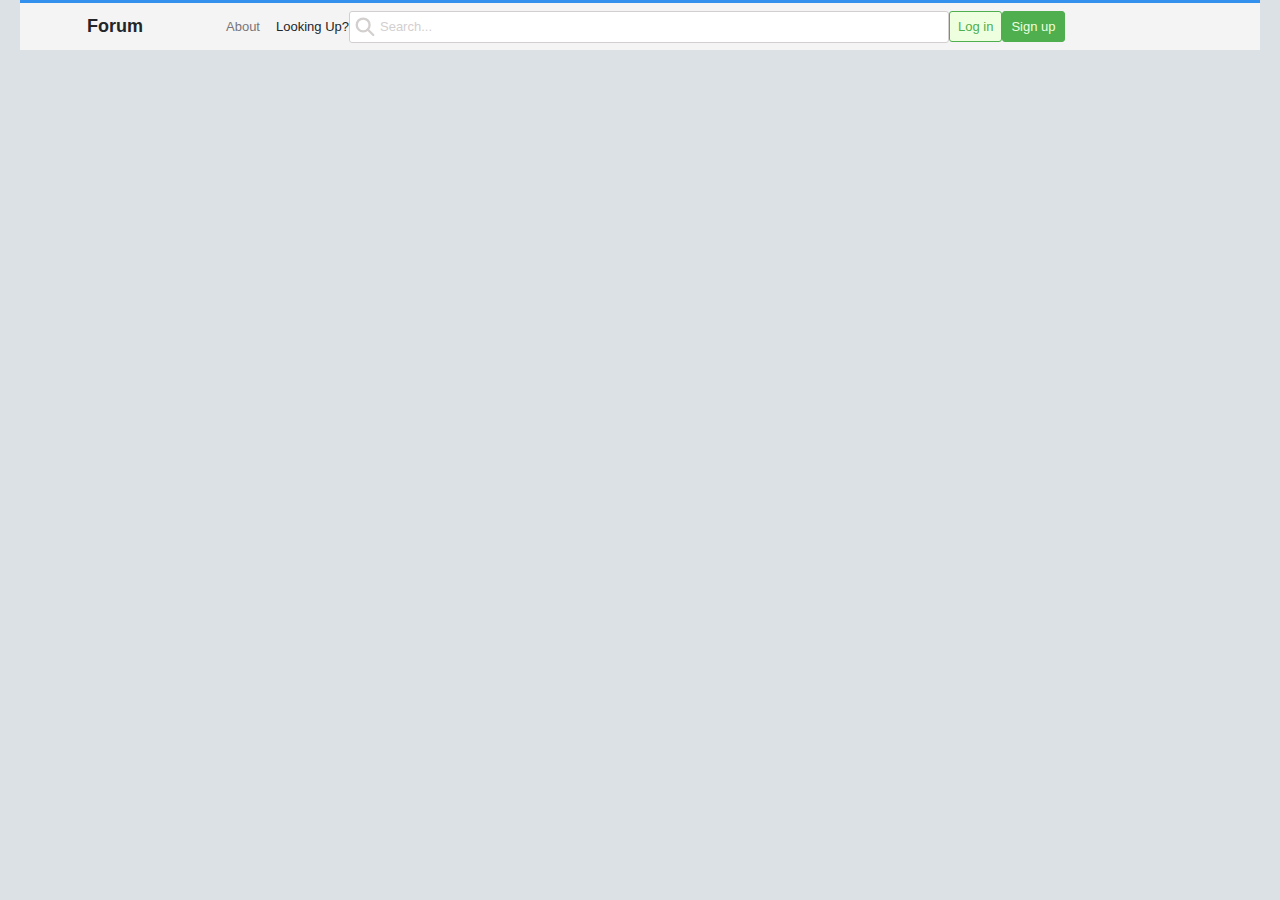
==== Forum/templates/index.html @ 077842f4 "header style" ====
<!DOCTYPE html>
<html lang="en">

<head>
    <meta charset="UTF-8">
    <meta name="viewport" content="width=device-width, initial-scale=1.0">
    <meta http-equiv="X-UA-Compatible" content="ie=edge">
    <title>Forum Page Name</title>

    <!-- CSS -->
    <link rel="stylesheet" href="static/css/vars.css">
    <link rel="stylesheet" href="static/css/default.css">
    <link rel="stylesheet" href="static/css/buttons.css">
    <link rel="stylesheet" href="static/css/header.css">
    <link rel="stylesheet" href="static/css/index.css">
</head>

<body>
    <div class="page">

        <!-- HEADER -->
        <header class="container header">
            <div class="logo-btn">Forum</div>
            <a class="header-btn" href="#">About</a>
            <p class="header__search-text">Looking Up?</p>
            <div class="header__search-block">
                <img class="header__search-img" src="static/icons/search.svg" alt="icon">
                <input class="header__search-input" type="text" placeholder="Search..." />
            </div>

            <button class="btn btn--normal btn--secondary-v2">Log in</button>
            <button class="btn btn--normal btn--secondary-v1">Sign up</button>
        </header>
        <!-- CONTENT -->

        <!-- FOOTER -->

    </div>
</body>

</html>
---- Forum/templates/static/css/vars.css ----
:root{
    --primary-main: #3390ec;
    --primary-composite: #83b1de;
    --secondary-main:  #4FAE4E;
    --secondary-composite:  #edffde;

    --gray-700: #797579;
    --gray-400: #bdb8b8;
    --gray-300: #d3cfcf;
    --gray-100: #F4F4F5;

    --background-main: #dce1e6;
    --background-primary: #fff;
    
    --primary-font: #232629;
    --secondary-font: #525960;
    --link-font: var(--primary-main);

    --page-width: 1280px;
    --page-padding: 20px;
    --border-radius: 3px;
}
---- Forum/templates/static/css/default.css ----
*,*::before,*::after{
    margin: 0;
    padding: 0;
    box-sizing: border-box;
    
    font-family: 'Roboto', sans-serif;
    font-size: 13px;
    text-decoration: none;
    color: var(--primary-font);
}

body{
    background-color: var(--background-main);
}

.page{
    position: relative;
    
    max-width: var(--page-width);
    width: 100%;
    min-height: 100vh;

    padding: 0 20px;
    margin: 0 auto;
}

.container{
    width: 100%;
}
---- Forum/templates/static/css/buttons.css ----
.btn{
    border: 1px solid var(--gray-400);
    border-radius: var(--border-radius);

    cursor: pointer;
}
.btn:hover{
    box-shadow: rgba(0, 0, 0, 0.1) 0px 0px 100px 100px inset, rgba(0, 0, 0, 0) 0px 0px 0.2px 0.5px inset;
}
.btn:focus{
    border-color: var(--secondary-main);
    outline: 4px solid var(--secondary-composite);
}
.btn:active{
    box-shadow: rgba(0, 0, 0, 0.1) 0px 0px 100px 100px inset, rgba(0, 0, 0, 0.5) 0px 0px 0.2px 0.2px inset;
    outline: none;
}


.btn--small{
    padding: 5px;
}
.btn--normal{
    padding: 7px 8px;
}

.btn--secondary-v1{
    color: var(--secondary-composite);
    background-color: var(--secondary-main);
    border-color: var(--secondary-main);
}
.btn--secondary-v2{
    color: var(--secondary-main);
    background-color: var(--secondary-composite);
    border-color: var(--secondary-main);
}
---- Forum/templates/static/css/header.css ----
.header{
    position: fixed;
    
    max-width: calc(var(--page-width) - var(--page-padding) * 2);
    height: 50px;
    background-color: var(--gray-100);

    border-top: 3px solid var(--primary-main);

    display: flex;
    flex-direction: row;
    align-items: center;
}

.logo-btn{
    max-width: 190px;
    width: 100%;
    height: 100%;
    padding: 8px;
    display: flex;
    flex-direction: column;
    align-items: center;
    justify-content: center;

    font-size: 18px;
    font-weight: 600;

    cursor: pointer;
}
.logo-btn:hover{
    background-color: var(--gray-300);
}

.header-btn{
    padding: 6px 16px;
    border-radius: 16px;
    color: var(--gray-700);

    font-size: 1rem;
}
.header-btn:hover, .header-btn:focus{
    background-color: var(--gray-300);
    outline: none;
}
.header-btn:active{
    box-shadow: rgba(0, 0, 0, 0.1) 0px 0px 100px 100px inset;
}

/* HEADER SEARCH */
.header__search-text{
    font-size: 1rem;

}
.header__search-block{
    position: relative;
    height: 32px;
    max-width: 600px;
    width: 100%;
}
.header__search-img{
    position: absolute;
    height: 70%;

    left: 5px;
    top: 50%;
    transform: translateY(-50%)
}
.header__search-input{
    height: 100%;
    width: 100%;


    border: 1px solid var(--gray-300);
    border-radius: var(--border-radius);
    padding: 5px 5px 5px 30px;
    background-color: var(--background-primary);
}
.header__search-input::placeholder{
    color: var(--gray-300);
}
.header__search-input:focus{
    border-color: var(--secondary-main);
    outline: 4px solid var(--secondary-composite);
}

/* HEADER BUTTONS */
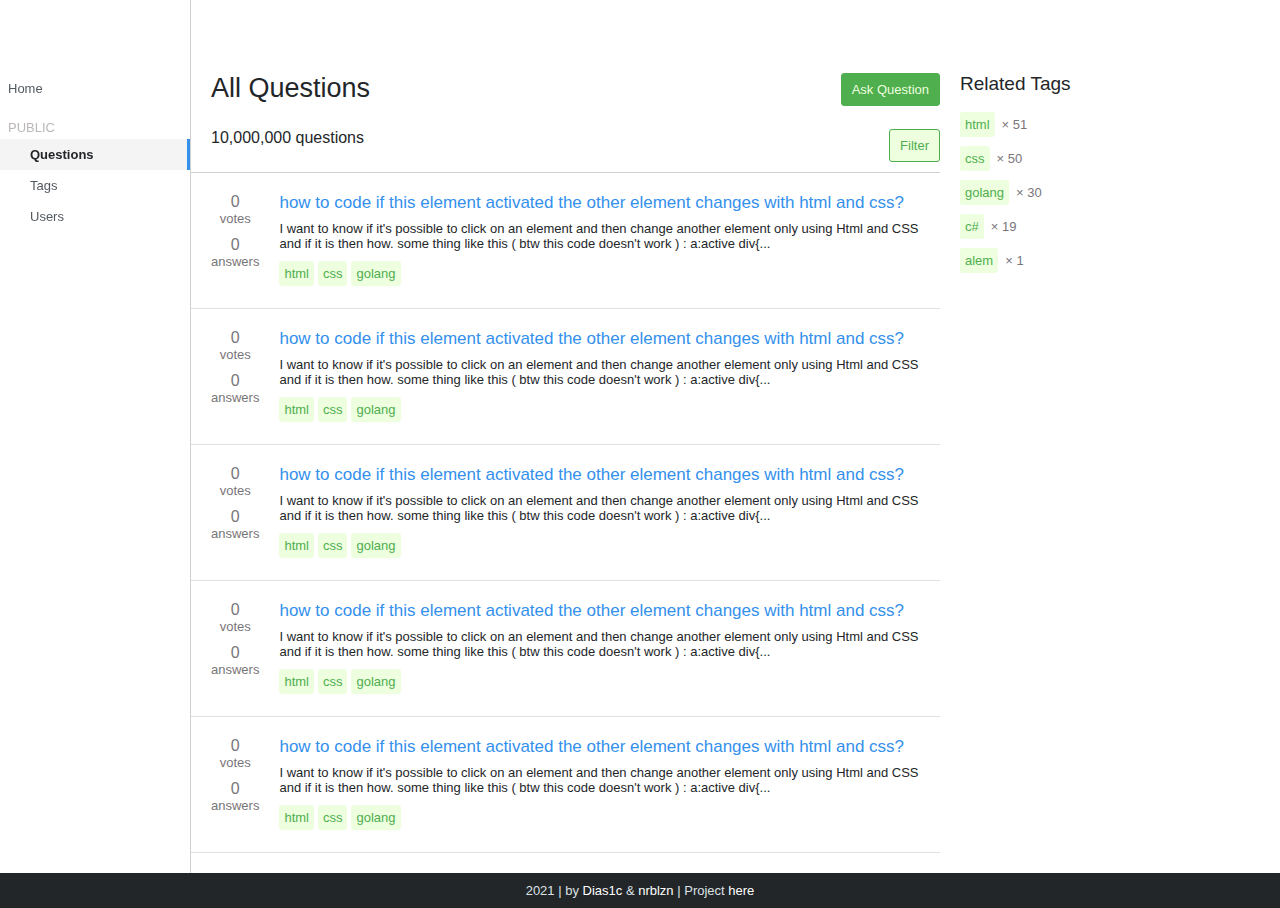
==== commit daf61c13: "Added Question + Footer" ====
--- a/Forum/templates/index.html
+++ b/Forum/templates/index.html
@@ -5,6 +5,8 @@
     <meta charset="UTF-8">
     <meta name="viewport" content="width=device-width, initial-scale=1.0">
     <meta http-equiv="X-UA-Compatible" content="ie=edge">
+    <!-- TAB -->
+    <link rel="shortcut icon" href="static/icons/forum.svg" type="image/png">
     <title>Forum Page Name</title>
 
     <!-- CSS -->
@@ -13,6 +15,7 @@
     <link rel="stylesheet" href="static/css/buttons.css">
     <link rel="stylesheet" href="static/css/header.css">
     <link rel="stylesheet" href="static/css/index.css">
+    <link rel="stylesheet" href="static/css/questions.css">
 </head>
 
 <body>
@@ -20,21 +23,181 @@
 
         <!-- HEADER -->
         <header class="container header">
-            <div class="logo-btn">Forum</div>
+            <a class="logo-btn" href="#"><img src="static/icons/forum.svg" class="logo-btn-img" /> Forum</a>
             <a class="header-btn" href="#">About</a>
-            <p class="header__search-text">Looking Up?</p>
+            <!-- header SEARCH -->
             <div class="header__search-block">
-                <img class="header__search-img" src="static/icons/search.svg" alt="icon">
-                <input class="header__search-input" type="text" placeholder="Search..." />
-            </div>
-
-            <button class="btn btn--normal btn--secondary-v2">Log in</button>
-            <button class="btn btn--normal btn--secondary-v1">Sign up</button>
+                <p class="header__search-text">Looking Up?</p>
+                <div class="header__search">
+                    <img class="header__search-img" src="static/icons/search.svg" alt="icon">
+                    <input class="header__search-input" type="text" placeholder="Search..." />
+                </div>
+            </div>
+            <!-- header BTNS -->
+            <div class="header__auth-btns">
+                <button class="btn btn--normal btn--secondary-v2">Log in</button>
+                <button class="btn btn--normal btn--secondary-v1">Sign up</button>
+            </div>
         </header>
         <!-- CONTENT -->
-
+        <div class="container__inner">
+            <div class="main-sidebar-container">
+                <div class="main-sidebar">
+                    <a class="sidebar-nav-link" href="#">Home</a>
+                    <p class="sidebar-nav-title">Public</p>
+                    <a class="sidebar-nav-link sub-nav-link" data-nav-selected href="#">Questions</a>
+                    <a class="sidebar-nav-link sub-nav-link" href="#">Tags</a>
+                    <a class="sidebar-nav-link sub-nav-link" href="#">Users</a>
+                </div>
+            </div>
+            <div class="content">
+                <div class="main-content">
+                    <div class="content-intro">
+                        <div class="content-intro-group">
+                            <h1 class="main-title">All Questions</h1>
+                            <button class="btn btn--normal btn--secondary-v1">Ask Question</button>
+                        </div>
+                        <div class="content-intro-group">
+                            <p class="main-text">10,000,000 questions</p>
+                            <div class="content-filter-block">
+                                <div class="content-filter"></div>
+                                <button class="btn btn--normal btn--secondary-v2">Filter</button>
+                            </div>
+                        </div>
+                    </div>
+                    <div class="questions">
+                        <!-- QUESTION POST -->
+                        <div class="question-post">
+                            <div class="question-stats">
+                                <div class="question-stat">
+                                    <div class="question-stat-digit">0</div>votes
+                                </div>
+                                <div class="question-stat">
+                                    <div class="question-stat-digit"> 0</div>answers
+                                </div>
+                            </div>
+                            <div class="question-summary">
+                                <a href="#" class="question-title">how to code if this element activated the other
+                                    element changes with html and css?</a>
+                                <div class="question-text">I want to know if it's possible to click on an element and
+                                    then change another element only using Html and CSS and if it is then how. some
+                                    thing like this ( btw this code doesn't work ) : a:active div{...</div>
+                                <div class="question-tags">
+                                    <a href="#" class="btn-tag">html</a>
+                                    <a href="#" class="btn-tag">css</a>
+                                    <a href="#" class="btn-tag">golang</a>
+                                </div>
+                            </div>
+                        </div>
+                        <!-- QUESTION POST -->
+                        <div class="question-post">
+                            <div class="question-stats">
+                                <div class="question-stat">
+                                    <div class="question-stat-digit">0</div>votes
+                                </div>
+                                <div class="question-stat">
+                                    <div class="question-stat-digit"> 0</div>answers
+                                </div>
+                            </div>
+                            <div class="question-summary">
+                                <a href="#" class="question-title">how to code if this element activated the other
+                                    element changes with html and css?</a>
+                                <div class="question-text">I want to know if it's possible to click on an element and
+                                    then change another element only using Html and CSS and if it is then how. some
+                                    thing like this ( btw this code doesn't work ) : a:active div{...</div>
+                                <div class="question-tags">
+                                    <a href="#" class="btn-tag">html</a>
+                                    <a href="#" class="btn-tag">css</a>
+                                    <a href="#" class="btn-tag">golang</a>
+                                </div>
+                            </div>
+                        </div>
+                        <!-- QUESTION POST -->
+                        <div class="question-post">
+                            <div class="question-stats">
+                                <div class="question-stat">
+                                    <div class="question-stat-digit">0</div>votes
+                                </div>
+                                <div class="question-stat">
+                                    <div class="question-stat-digit"> 0</div>answers
+                                </div>
+                            </div>
+                            <div class="question-summary">
+                                <a href="#" class="question-title">how to code if this element activated the other
+                                    element changes with html and css?</a>
+                                <div class="question-text">I want to know if it's possible to click on an element and
+                                    then change another element only using Html and CSS and if it is then how. some
+                                    thing like this ( btw this code doesn't work ) : a:active div{...</div>
+                                <div class="question-tags">
+                                    <a href="#" class="btn-tag">html</a>
+                                    <a href="#" class="btn-tag">css</a>
+                                    <a href="#" class="btn-tag">golang</a>
+                                </div>
+                            </div>
+                        </div>
+                        <!-- QUESTION POST -->
+                        <div class="question-post">
+                            <div class="question-stats">
+                                <div class="question-stat">
+                                    <div class="question-stat-digit">0</div>votes
+                                </div>
+                                <div class="question-stat">
+                                    <div class="question-stat-digit"> 0</div>answers
+                                </div>
+                            </div>
+                            <div class="question-summary">
+                                <a href="#" class="question-title">how to code if this element activated the other
+                                    element changes with html and css?</a>
+                                <div class="question-text">I want to know if it's possible to click on an element and
+                                    then change another element only using Html and CSS and if it is then how. some
+                                    thing like this ( btw this code doesn't work ) : a:active div{...</div>
+                                <div class="question-tags">
+                                    <a href="#" class="btn-tag">html</a>
+                                    <a href="#" class="btn-tag">css</a>
+                                    <a href="#" class="btn-tag">golang</a>
+                                </div>
+                            </div>
+                        </div>
+                        <!-- QUESTION POST -->
+                        <div class="question-post">
+                            <div class="question-stats">
+                                <div class="question-stat">
+                                    <div class="question-stat-digit">0</div>votes
+                                </div>
+                                <div class="question-stat">
+                                    <div class="question-stat-digit"> 0</div>answers
+                                </div>
+                            </div>
+                            <div class="question-summary">
+                                <a href="#" class="question-title">how to code if this element activated the other
+                                    element changes with html and css?</a>
+                                <div class="question-text">I want to know if it's possible to click on an element and
+                                    then change another element only using Html and CSS and if it is then how. some
+                                    thing like this ( btw this code doesn't work ) : a:active div{...</div>
+                                <div class="question-tags">
+                                    <a href="#" class="btn-tag">html</a>
+                                    <a href="#" class="btn-tag">css</a>
+                                    <a href="#" class="btn-tag">golang</a>
+                                </div>
+                            </div>
+                        </div>
+
+                    </div>
+                </div>
+                <div class="content-sidebar">
+                    <h4 class="content-sidebar-title">Related Tags</h4>
+                    <div class="tag-line"><a href="#" class="btn-tag">html</a><span>× 51</span></div>
+                    <div class="tag-line"><a href="#" class="btn-tag">css</a><span>× 50</span></div>
+                    <div class="tag-line"><a href="#" class="btn-tag">golang</a><span>× 30</span></div>
+                    <div class="tag-line"><a href="#" class="btn-tag">c#</a><span>× 19</span></div>
+                    <div class="tag-line"><a href="#" class="btn-tag">alem</a><span>× 1</span></div>
+                </div>
+            </div>
+        </div>
         <!-- FOOTER -->
-
+        <div class="container footer">
+            <p class="footer-text">2021 | by <a class="footer-text-link" target="_blank" href="https://github.com/Dias1c">Dias1c</a> & <a class="footer-text-link" target="_blank" href="https://github.com/RaevNur">nrblzn</a> |  Project <a class="footer-text-link" target="_blank" href="#">here</a></p>
+        </div>
     </div>
 </body>
 
--- a/Forum/templates/static/css/vars.css
+++ b/Forum/templates/static/css/vars.css
@@ -7,6 +7,7 @@
     --gray-700: #797579;
     --gray-400: #bdb8b8;
     --gray-300: #d3cfcf;
+    --gray-200: #e0dfdf;
     --gray-100: #F4F4F5;
 
     --background-main: #dce1e6;
@@ -19,4 +20,5 @@
     --page-width: 1280px;
     --page-padding: 20px;
     --border-radius: 3px;
+    --header-height: 53px;
 }--- a/Forum/templates/static/css/default.css
+++ b/Forum/templates/static/css/default.css
@@ -18,12 +18,153 @@
     
     max-width: var(--page-width);
     width: 100%;
-    min-height: 100vh;
 
-    padding: 0 20px;
     margin: 0 auto;
+
 }
 
 .container{
     width: 100%;
 }
+
+.container__inner{
+    position: relative;
+    width: 100%;
+    min-height: calc(100vh - 35px);
+    flex: 1;
+    
+    display: flex;
+    flex-direction: row;
+    background-color: var(--background-primary);
+}
+
+/* MAIN-SIDEBAR */
+.main-sidebar-container{
+    position: -webkit-sticky;
+    position: sticky;
+    top: 0;
+    
+    padding-top: var(--header-height); 
+    max-width: 190px;
+    width: 100%;
+    max-height: 100vh;
+}
+
+.main-sidebar{
+    position: -webkit-sticky;
+    position: sticky;
+    top: 0;
+    padding-top: var(--page-padding);
+
+    width: 100%;
+
+    display: flex;
+    flex-direction: column;
+}
+
+.sidebar-nav-title{
+    padding: 16px 2px 4px 8px;
+    color: var(--gray-400);
+    text-transform: uppercase;
+}
+
+.sidebar-nav-link{
+    position: relative;
+    width: 100%;
+    padding: 8px;
+
+    color: var(--secondary-font);
+}
+.sidebar-nav-link:hover{
+    color: var(--primary-font);
+}
+.sidebar-nav-link[data-nav-selected]{
+    color: var(--primary-font);
+    font-weight: 700;
+
+    border-right: 3px solid var(--primary-main);
+    background-color: var(--gray-100);
+}
+.sub-nav-link{
+    padding-left: 30px;
+}
+
+/* CONTENT */
+.content{
+    flex: 1;
+    border-left: 1px solid var(--gray-300);
+    padding: calc(var(--header-height) + var(--page-padding)) 20px 20px 20px;
+
+    display: flex;
+    flex-direction: row;
+
+}
+
+.main-content{
+   flex: 1;
+}
+.content-intro{
+    width: 100%;
+    padding-bottom: 10px;
+}
+.content-intro-group{
+    width: 100%;
+
+    display: flex;
+    flex-direction: row;
+    justify-content: space-between;
+    align-items: flex-start;
+
+    margin-bottom: 5px;
+}
+.content-intro-group:last-of-type{
+    margin-bottom: 0;
+}
+
+.main-title{
+    font-size: 27px;
+    font-weight: 500;
+    margin-bottom: 20px;
+}
+.main-text{
+    font-size: 16px;
+    font-weight: 500;
+}
+
+/* CONTENT SIDEBAR */
+.content-sidebar{
+    max-width: 300px;
+    width: 100%;
+    margin-left: var(--page-padding);
+}
+
+.content-sidebar-title{
+    font-size: 19px;
+    font-weight: 500;
+    margin-bottom: 15px;
+}
+
+/* FOOTER */
+.footer{
+    background-color: var(--primary-font);
+    padding: 10px;
+    text-align: center;
+}
+
+.footer-text{
+    /* font-size: 16px; */
+    color: var(--background-main);
+    margin-bottom: 5px;
+}
+
+.footer-text:last-child{
+    margin-bottom: 0;
+}
+
+.footer-text-link{
+    color: var(--background-primary);
+}
+
+.footer-text-link:hover{
+    text-decoration: underline;
+}--- a/Forum/templates/static/css/buttons.css
+++ b/Forum/templates/static/css/buttons.css
@@ -1,18 +1,25 @@
 .btn{
+    position: relative;
     border: 1px solid var(--gray-400);
     border-radius: var(--border-radius);
+    margin-right: 5px;
 
     cursor: pointer;
 }
+.btn:last-of-type {
+    margin-right: 0;
+}
 .btn:hover{
-    box-shadow: rgba(0, 0, 0, 0.1) 0px 0px 100px 100px inset, rgba(0, 0, 0, 0) 0px 0px 0.2px 0.5px inset;
+    box-shadow: rgba(0, 0, 0, 0.1) 0px 0px 100px 100px inset;
 }
-.btn:focus{
+.btn:focus {
     border-color: var(--secondary-main);
-    outline: 4px solid var(--secondary-composite);
+    /* outline: 4px solid var(--secondary-composite); */
+    outline: none;
+    box-shadow: rgba(0, 0, 0, 0.1) 0px 0px 100px 100px inset, rgba(0, 0, 0, .05) 0 0 0px 4px, var(--secondary-composite) 0 0 0px 4px;
 }
 .btn:active{
-    box-shadow: rgba(0, 0, 0, 0.1) 0px 0px 100px 100px inset, rgba(0, 0, 0, 0.5) 0px 0px 0.2px 0.2px inset;
+    box-shadow: rgba(0, 0, 0, 0.2) 0px 0px 100px 100px inset, rgba(0, 0, 0, 0.3) 0px 0px 0.5px 0.5px inset;
     outline: none;
 }
 
@@ -21,7 +28,7 @@
     padding: 5px;
 }
 .btn--normal{
-    padding: 7px 8px;
+    padding: 8px 10px;
 }
 
 .btn--secondary-v1{
@@ -34,3 +41,39 @@
     background-color: var(--secondary-composite);
     border-color: var(--secondary-main);
 }
+
+/* TAGS */
+.btn-tag{
+    display: block;
+    width: max-content;
+    color: var(--secondary-main);
+    background-color: var(--secondary-composite);
+    border-radius: var(--border-radius);
+    padding: 5px;
+    margin: 2px;
+}
+.btn-tag:hover{
+    box-shadow: rgba(0, 0, 0, 0.1) 0px 0px 100px 100px inset;
+}
+.btn-tag:first-of-type{
+    margin-left: 0;
+}
+
+.tag-line{
+    display: flex;
+    flex-direction: row;
+    align-items: center;
+
+    width: 100%;
+
+    font-size: 11px;
+    margin-bottom: 5px;
+}
+.tag-line:last-of-type{
+    margin-bottom: 0;
+}
+
+.tag-line > span{
+    margin-left: 5px;
+    color: var(--gray-700);
+}--- a/Forum/templates/static/css/questions.css
+++ b/Forum/templates/static/css/questions.css
@@ -0,0 +1,53 @@
+.questions{
+    border-top: 1px solid var(--gray-300);
+    margin-left: calc(var(--page-padding) * -1); 
+}
+
+.question-post{
+    display: flex;
+    flex-direction: row;
+
+
+    padding: var(--page-padding);
+    border-bottom: 1px solid var(--gray-200);
+}
+
+.question-stats{
+    display: flex;
+    flex-direction: column;
+    align-items: center;
+    margin-right: var(--page-padding);
+}
+.question-stat{
+    display: flex;
+    flex-direction: column;
+    align-items: center;
+
+    margin-bottom: 10px;
+    color: var(--gray-700);
+}
+.question-stat-digit{
+    font-size: 16px;
+    color: var(--gray-700);
+}
+
+.question-summary{
+}
+
+.question-title{
+    display: block;
+    color: var(--link-font);
+    font-size: 17px;
+    margin-bottom: 8px;
+}
+
+.question-text{
+    margin-bottom: 8px;    
+}
+
+.question-tags{
+    display: flex;
+    flex-direction: row;
+    flex-wrap: wrap;
+    flex: 1;
+}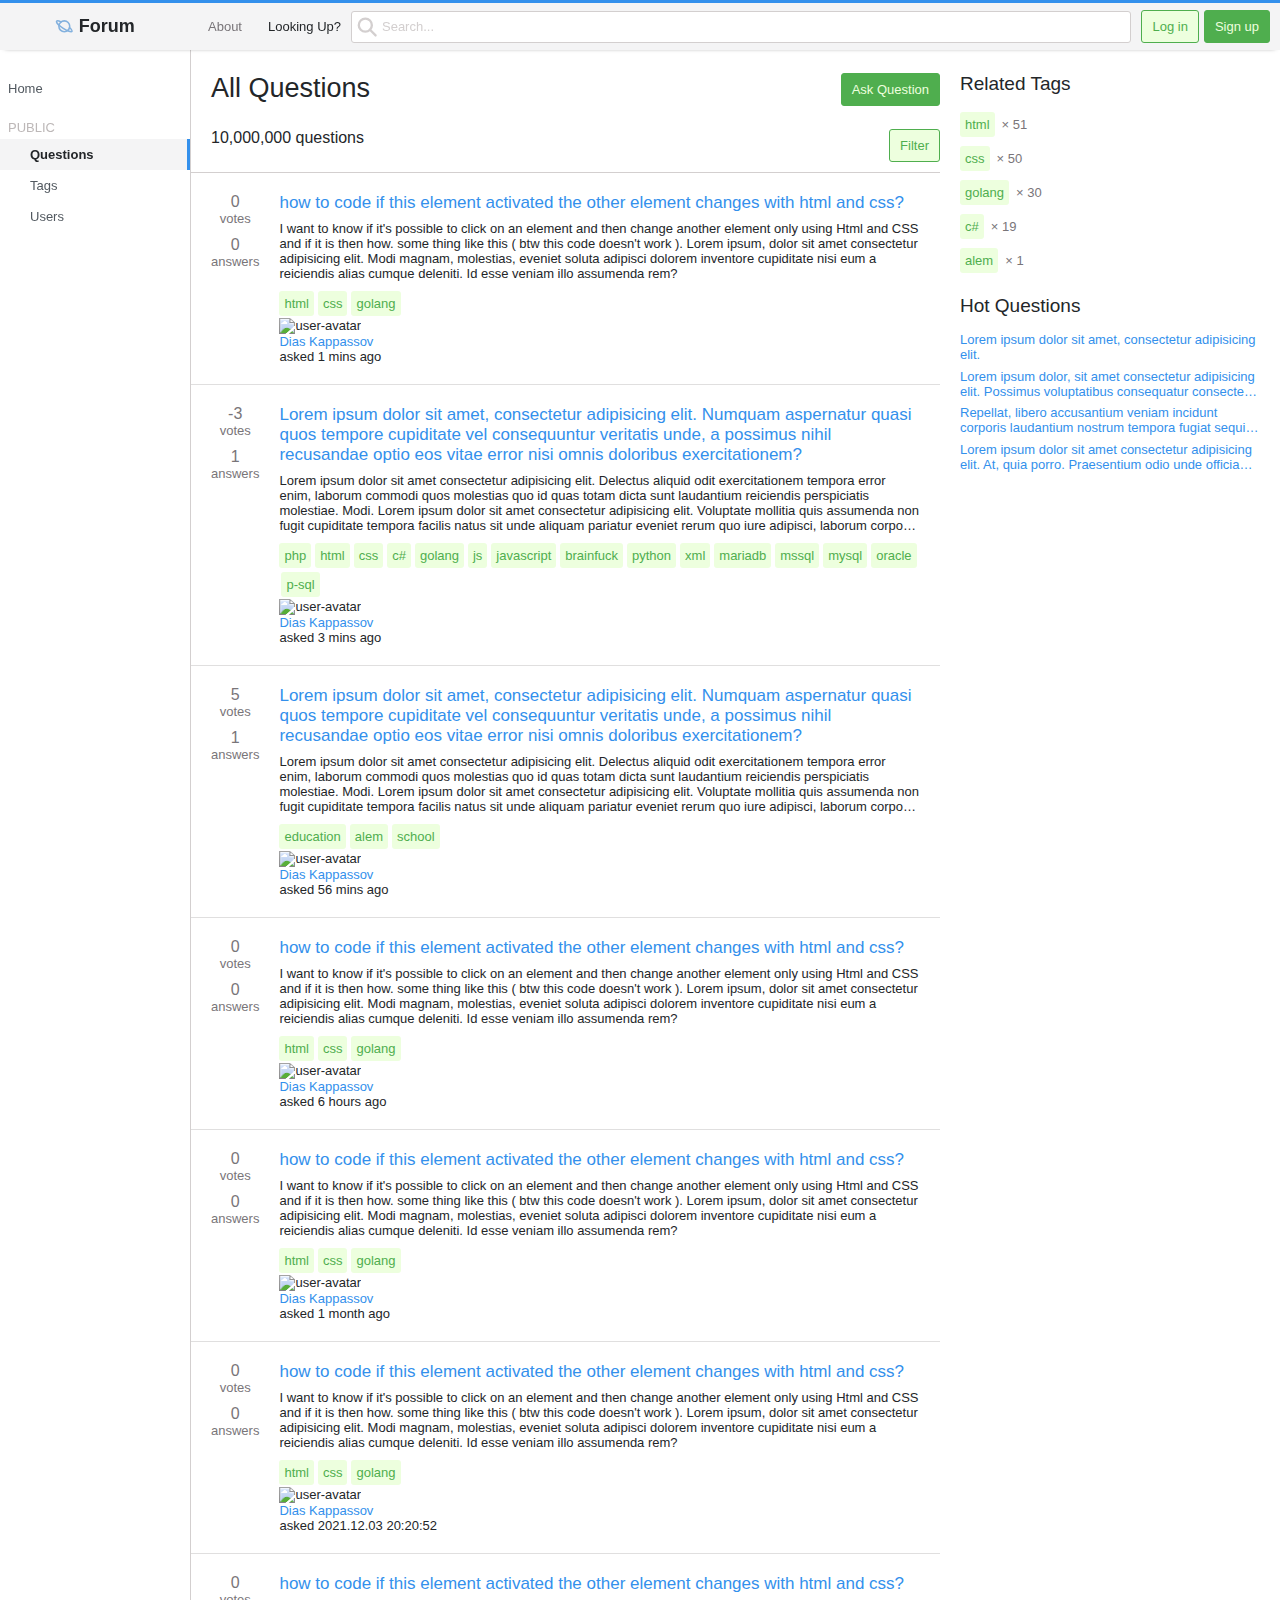
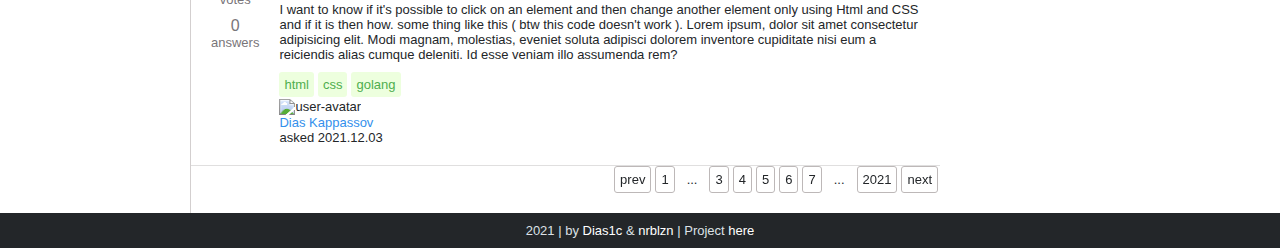
==== commit ef63da4a: "added header menu toggle" ====
--- a/Forum/templates/index.html
+++ b/Forum/templates/index.html
@@ -20,28 +20,92 @@
 
 <body>
     <div class="page">
-
         <!-- HEADER -->
         <header class="container header">
-            <a class="logo-btn" href="#"><img src="static/icons/forum.svg" class="logo-btn-img" /> Forum</a>
+            <label class="header__menu-btn" id="cb_HeaderMenu">
+                <input type="checkbox" />
+                <span></span>
+            </label>
+            <div class="header__menu-block" id="b_HeaderMenu">
+                <div class="main-sidebar">
+                    <a class="sidebar-nav-link" href="#">Home</a>
+                    <p class="sidebar-nav-title">Public</p>
+                    <a class="sidebar-nav-link sub-nav-link" data-nav-selected href="#">Questions</a>
+                    <a class="sidebar-nav-link sub-nav-link" href="#">Tags</a>
+                    <a class="sidebar-nav-link sub-nav-link" href="#">Users</a>
+                </div>
+            </div>
+
+            <a class="header__logo-btn" href="/">
+                <svg viewBox="0 0 24 24" stroke-width="2" fill="none"
+                    stroke-linecap="round" stroke-linejoin="round">
+                    <path stroke="none" d="M0 0h24v24H0z" fill="none" />
+                    <path
+                        d="M18.816 13.58c2.292 2.138 3.546 4 3.092 4.9c-.745 1.46 -5.783 -.259 -11.255 -3.838c-5.47 -3.579 -9.304 -7.664 -8.56 -9.123c.464 -.91 2.926 -.444 5.803 .805" />
+                    <circle cx="12" cy="12" r="7" />
+                </svg>
+                <h2 class="header__logo-btn-text">Forum</h2>
+            </a>
             <a class="header-btn" href="#">About</a>
             <!-- header SEARCH -->
-            <div class="header__search-block">
-                <p class="header__search-text">Looking Up?</p>
+            <label type="checkbox" class="search-btn" id="cb_HeaderSearch" data-show-on-sm>
+                <input type="checkbox" />
+                <svg width="44" height="44" viewBox="0 0 24 24" stroke-width="2.5" stroke="#bdb8b8" fill="none"
+                    stroke-linecap="round" stroke-linejoin="round">
+                    <path stroke="none" d="M0 0h24v24H0z" fill="none" />
+                    <circle cx="10" cy="10" r="7" />
+                    <line x1="21" y1="21" x2="15" y2="15" />
+                </svg>
+            </label>
+            <form class="header__search-block" id="b_HeaderSearch">
+                <p class="header__search-text" data-hide-on-lg>Looking Up?</p>
                 <div class="header__search">
-                    <img class="header__search-img" src="static/icons/search.svg" alt="icon">
+                    <svg width="44" height="44" viewBox="0 0 24 24" stroke-width="2.5" stroke="#d3cfcf" fill="none"
+                        stroke-linecap="round" stroke-linejoin="round">
+                        <path stroke="none" d="M0 0h24v24H0z" fill="none" />
+                        <circle cx="10" cy="10" r="7" />
+                        <line x1="21" y1="21" x2="15" y2="15" />
+                    </svg>
                     <input class="header__search-input" type="text" placeholder="Search..." />
+
+                    <!-- TOOLTIP -->
+                    <div class="header__search-hint">
+                        <div class="header__search-hint-text">
+                            <span class="header__search-hint-text-title">[tag]</span>
+                            <span>search within a tag</span>
+                        </div>
+                        <div class="header__search-hint-text">
+                            <span class="header__search-hint-text-title">answers:0</span>
+                            <span>unanswered questions</span>
+                        </div>
+                        <div class="header__search-hint-text">
+                            <span class="header__search-hint-text-title">"has words"</span>
+                            <span>exact phrase</span>
+                        </div>
+                        <div class="header__search-hint-text">
+                            <span class="header__search-hint-text-title">score:2</span>
+                            <span>posts with a 2+ score</span>
+                        </div>
+                        <div class="header__search-hint-text">
+                            <span class="header__search-hint-text-title">user:id</span>
+                            <span>search by author</span>
+                        </div>
+                        <div class="header__search-hint-text">
+                            <span class="header__search-hint-text-title">isaccepted:yes</span>
+                            <span>search within status</span>
+                        </div>
+                    </div>
                 </div>
-            </div>
+            </form>
             <!-- header BTNS -->
             <div class="header__auth-btns">
-                <button class="btn btn--normal btn--secondary-v2">Log in</button>
-                <button class="btn btn--normal btn--secondary-v1">Sign up</button>
+                <button class="btn btn--normal btn--secondary-v2 text-no-wrap">Log in</button>
+                <button class="btn btn--normal btn--secondary-v1 text-no-wrap">Sign up</button>
             </div>
         </header>
         <!-- CONTENT -->
         <div class="container__inner">
-            <div class="main-sidebar-container">
+            <div class="main-sidebar-container" data-hide-on-sm>
                 <div class="main-sidebar">
                     <a class="sidebar-nav-link" href="#">Home</a>
                     <p class="sidebar-nav-title">Public</p>
@@ -70,135 +134,373 @@
                         <div class="question-post">
                             <div class="question-stats">
                                 <div class="question-stat">
-                                    <div class="question-stat-digit">0</div>votes
-                                </div>
-                                <div class="question-stat">
-                                    <div class="question-stat-digit"> 0</div>answers
-                                </div>
-                            </div>
-                            <div class="question-summary">
-                                <a href="#" class="question-title">how to code if this element activated the other
+                                    <span class="question-stat-digit">0</span>votes
+                                </div>
+                                <div class="question-stat">
+                                    <span class="question-stat-digit"> 0</span>answers
+                                </div>
+                            </div>
+                            <div class="question-summary">
+                                <a href="#" class="question-title linked-text" data-limit-lines-on
+                                    data-limit-lines='2'>how to code
+                                    if this element activated the other
                                     element changes with html and css?</a>
-                                <div class="question-text">I want to know if it's possible to click on an element and
+                                <div class="question-text" data-limit-lines-on data-limit-lines='4'>I want to know if
+                                    it's possible to click on an element and
                                     then change another element only using Html and CSS and if it is then how. some
-                                    thing like this ( btw this code doesn't work ) : a:active div{...</div>
-                                <div class="question-tags">
-                                    <a href="#" class="btn-tag">html</a>
-                                    <a href="#" class="btn-tag">css</a>
-                                    <a href="#" class="btn-tag">golang</a>
-                                </div>
-                            </div>
-                        </div>
-                        <!-- QUESTION POST -->
-                        <div class="question-post">
-                            <div class="question-stats">
-                                <div class="question-stat">
-                                    <div class="question-stat-digit">0</div>votes
-                                </div>
-                                <div class="question-stat">
-                                    <div class="question-stat-digit"> 0</div>answers
-                                </div>
-                            </div>
-                            <div class="question-summary">
-                                <a href="#" class="question-title">how to code if this element activated the other
+                                    thing like this ( btw this code doesn't work ). Lorem ipsum, dolor sit amet
+                                    consectetur adipisicing elit. Modi magnam, molestias, eveniet soluta adipisci
+                                    dolorem inventore cupiditate nisi eum a reiciendis alias cumque deleniti. Id esse
+                                    veniam illo assumenda rem?</div>
+                                <div class="question-marks-block">
+                                    <div class="question-tags">
+                                        <a href="#" class="btn-tag">html</a>
+                                        <a href="#" class="btn-tag">css</a>
+                                        <a href="#" class="btn-tag">golang</a>
+
+                                    </div>
+                                    <div class="question-user">
+                                        <a class="user-avatar" href="#user-href"><img src="static/img/avatar.jpeg"
+                                                alt="user-avatar">
+                                        </a>
+                                        <div class="user-details">
+                                            <a class="linked-text" href="#user-href">Dias Kappassov</a>
+                                            <div class="user-action-time">asked <span title="2021.12.03 20:20:52"
+                                                    class="relativetime">1 mins ago</span></div>
+                                        </div>
+                                    </div>
+                                </div>
+                            </div>
+                        </div>
+                        <!-- QUESTION POST -->
+                        <div class="question-post">
+                            <div class="question-stats">
+                                <div class="question-stat">
+                                    <span class="question-stat-digit">-3</span>votes
+                                </div>
+                                <div class="question-stat question-stat-answered">
+                                    <span class="question-stat-digit">1</span>answers
+                                </div>
+                            </div>
+                            <div class="question-summary">
+                                <a href="#" class="question-title linked-text" data-limit-lines-on
+                                    data-limit-lines='2'>Lorem ipsum
+                                    dolor sit amet, consectetur adipisicing elit. Numquam aspernatur quasi quos tempore
+                                    cupiditate vel consequuntur veritatis unde, a possimus nihil recusandae optio eos
+                                    vitae error nisi omnis doloribus exercitationem?</a>
+                                <div class="question-text" data-limit-lines-on data-limit-lines='4'>Lorem ipsum dolor
+                                    sit amet consectetur adipisicing elit. Delectus aliquid odit exercitationem tempora
+                                    error enim, laborum commodi quos molestias quo id quas totam dicta sunt laudantium
+                                    reiciendis perspiciatis molestiae. Modi. Lorem ipsum dolor sit amet consectetur
+                                    adipisicing elit. Voluptate mollitia quis assumenda non fugit cupiditate tempora
+                                    facilis natus sit unde aliquam pariatur eveniet rerum quo iure adipisci, laborum
+                                    corporis maxime.</div>
+                                <div class="question-marks-block">
+                                    <div class="question-tags">
+                                        <a href="#" class="btn-tag">php</a>
+                                        <a href="#" class="btn-tag">html</a>
+                                        <a href="#" class="btn-tag">css</a>
+                                        <a href="#" class="btn-tag">c#</a>
+                                        <a href="#" class="btn-tag">golang</a>
+                                        <a href="#" class="btn-tag">js</a>
+                                        <a href="#" class="btn-tag">javascript</a>
+                                        <a href="#" class="btn-tag">brainfuck</a>
+                                        <a href="#" class="btn-tag">python</a>
+                                        <a href="#" class="btn-tag">xml</a>
+                                        <a href="#" class="btn-tag">mariadb</a>
+                                        <a href="#" class="btn-tag">mssql</a>
+                                        <a href="#" class="btn-tag">mysql</a>
+                                        <a href="#" class="btn-tag">oracle</a>
+                                        <a href="#" class="btn-tag">p-sql</a>
+                                    </div>
+                                    <div class="question-user">
+                                        <a class="user-avatar" href="#user-href"><img src="static/img/avatar.jpeg"
+                                                alt="user-avatar">
+                                        </a>
+                                        <div class="user-details">
+                                            <a class="linked-text" href="#user-href">Dias Kappassov</a>
+                                            <div class="user-action-time">asked <span title="2021.12.03 20:20:52"
+                                                    class="relativetime">3 mins ago</span></div>
+                                        </div>
+                                    </div>
+                                </div>
+                            </div>
+                        </div>
+
+
+                        <!-- QUESTION POST -->
+                        <div class="question-post">
+                            <div class="question-stats">
+                                <div class="question-stat">
+                                    <span class="question-stat-digit">5</span>votes
+                                </div>
+                                <div class="question-stat question-stat-answered-accepted">
+                                    <span class="question-stat-digit">1</span>answers
+                                </div>
+                            </div>
+                            <div class="question-summary">
+                                <a href="#" class="question-title linked-text" data-limit-lines-on
+                                    data-limit-lines='2'>Lorem ipsum
+                                    dolor sit amet, consectetur adipisicing elit. Numquam aspernatur quasi quos tempore
+                                    cupiditate vel consequuntur veritatis unde, a possimus nihil recusandae optio eos
+                                    vitae error nisi omnis doloribus exercitationem?</a>
+                                <div class="question-text" data-limit-lines-on data-limit-lines='4'>Lorem ipsum dolor
+                                    sit amet consectetur adipisicing elit. Delectus aliquid odit exercitationem tempora
+                                    error enim, laborum commodi quos molestias quo id quas totam dicta sunt laudantium
+                                    reiciendis perspiciatis molestiae. Modi. Lorem ipsum dolor sit amet consectetur
+                                    adipisicing elit. Voluptate mollitia quis assumenda non fugit cupiditate tempora
+                                    facilis natus sit unde aliquam pariatur eveniet rerum quo iure adipisci, laborum
+                                    corporis maxime.</div>
+                                <div class="question-marks-block">
+
+                                    <div class="question-tags">
+                                        <a href="#" class="btn-tag">education</a>
+                                        <a href="#" class="btn-tag">alem</a>
+                                        <a href="#" class="btn-tag">school</a>
+                                    </div>
+                                    <div class="question-user">
+                                        <a class="user-avatar" href="#user-href"><img src="static/img/avatar.jpeg"
+                                                alt="user-avatar">
+                                        </a>
+                                        <div class="user-details">
+                                            <a class="linked-text" href="#user-href">Dias Kappassov</a>
+                                            <div class="user-action-time">asked <span title="2021.12.03 20:20:52"
+                                                    class="relativetime">56 mins ago</span></div>
+                                        </div>
+                                    </div>
+                                </div>
+                            </div>
+                        </div>
+
+
+                        <!-- QUESTION POST -->
+                        <div class="question-post">
+                            <div class="question-stats">
+                                <div class="question-stat">
+                                    <span class="question-stat-digit">0</span>votes
+                                </div>
+                                <div class="question-stat">
+                                    <span class="question-stat-digit"> 0</span>answers
+                                </div>
+                            </div>
+                            <div class="question-summary">
+                                <a href="#" class="question-title linked-text" data-limit-lines-on
+                                    data-limit-lines='2'>how to code
+                                    if this element activated the other
                                     element changes with html and css?</a>
-                                <div class="question-text">I want to know if it's possible to click on an element and
+                                <div class="question-text" data-limit-lines-on data-limit-lines='4'>I want to know if
+                                    it's possible to click on an element and
                                     then change another element only using Html and CSS and if it is then how. some
-                                    thing like this ( btw this code doesn't work ) : a:active div{...</div>
-                                <div class="question-tags">
-                                    <a href="#" class="btn-tag">html</a>
-                                    <a href="#" class="btn-tag">css</a>
-                                    <a href="#" class="btn-tag">golang</a>
-                                </div>
-                            </div>
-                        </div>
-                        <!-- QUESTION POST -->
-                        <div class="question-post">
-                            <div class="question-stats">
-                                <div class="question-stat">
-                                    <div class="question-stat-digit">0</div>votes
-                                </div>
-                                <div class="question-stat">
-                                    <div class="question-stat-digit"> 0</div>answers
-                                </div>
-                            </div>
-                            <div class="question-summary">
-                                <a href="#" class="question-title">how to code if this element activated the other
+                                    thing like this ( btw this code doesn't work ). Lorem ipsum, dolor sit amet
+                                    consectetur adipisicing elit. Modi magnam, molestias, eveniet soluta adipisci
+                                    dolorem inventore cupiditate nisi eum a reiciendis alias cumque deleniti. Id esse
+                                    veniam illo assumenda rem?</div>
+                                <div class="question-marks-block">
+
+                                    <div class="question-tags">
+                                        <a href="#" class="btn-tag">html</a>
+                                        <a href="#" class="btn-tag">css</a>
+                                        <a href="#" class="btn-tag">golang</a>
+                                    </div>
+                                    <div class="question-user">
+                                        <a class="user-avatar" href="#user-href"><img src="static/img/avatar.jpeg"
+                                                alt="user-avatar">
+                                        </a>
+                                        <div class="user-details">
+                                            <a class="linked-text" href="#user-href">Dias Kappassov</a>
+                                            <div class="user-action-time">asked <span title="2021.12.03 20:20:52"
+                                                    class="relativetime">6 hours ago</span></div>
+                                        </div>
+                                    </div>
+                                </div>
+                            </div>
+                        </div>
+
+                        <!-- QUESTION POST -->
+                        <div class="question-post">
+                            <div class="question-stats">
+                                <div class="question-stat">
+                                    <span class="question-stat-digit">0</span>votes
+                                </div>
+                                <div class="question-stat">
+                                    <span class="question-stat-digit"> 0</span>answers
+                                </div>
+                            </div>
+                            <div class="question-summary">
+                                <a href="#" class="question-title linked-text" data-limit-lines-on
+                                    data-limit-lines='2'>how to code
+                                    if this element activated the other
                                     element changes with html and css?</a>
-                                <div class="question-text">I want to know if it's possible to click on an element and
+                                <div class="question-text" data-limit-lines-on data-limit-lines='4'>I want to know if
+                                    it's possible to click on an element and
                                     then change another element only using Html and CSS and if it is then how. some
-                                    thing like this ( btw this code doesn't work ) : a:active div{...</div>
-                                <div class="question-tags">
-                                    <a href="#" class="btn-tag">html</a>
-                                    <a href="#" class="btn-tag">css</a>
-                                    <a href="#" class="btn-tag">golang</a>
-                                </div>
-                            </div>
-                        </div>
-                        <!-- QUESTION POST -->
-                        <div class="question-post">
-                            <div class="question-stats">
-                                <div class="question-stat">
-                                    <div class="question-stat-digit">0</div>votes
-                                </div>
-                                <div class="question-stat">
-                                    <div class="question-stat-digit"> 0</div>answers
-                                </div>
-                            </div>
-                            <div class="question-summary">
-                                <a href="#" class="question-title">how to code if this element activated the other
+                                    thing like this ( btw this code doesn't work ). Lorem ipsum, dolor sit amet
+                                    consectetur adipisicing elit. Modi magnam, molestias, eveniet soluta adipisci
+                                    dolorem inventore cupiditate nisi eum a reiciendis alias cumque deleniti. Id esse
+                                    veniam illo assumenda rem?</div>
+                                <div class="question-marks-block">
+
+                                    <div class="question-tags">
+                                        <a href="#" class="btn-tag">html</a>
+                                        <a href="#" class="btn-tag">css</a>
+                                        <a href="#" class="btn-tag">golang</a>
+                                    </div>
+                                    <div class="question-user">
+                                        <a class="user-avatar" href="#user-href"><img src="static/img/avatar.jpeg"
+                                                alt="user-avatar">
+                                        </a>
+                                        <div class="user-details">
+                                            <a class="linked-text" href="#user-href">Dias Kappassov</a>
+                                            <div class="user-action-time">asked <span title="2021.12.03 20:20:52"
+                                                    class="relativetime">1 month ago</span></div>
+                                        </div>
+                                    </div>
+                                </div>
+                            </div>
+                        </div>
+
+                        <!-- QUESTION POST -->
+                        <div class="question-post">
+                            <div class="question-stats">
+                                <div class="question-stat">
+                                    <span class="question-stat-digit">0</span>votes
+                                </div>
+                                <div class="question-stat">
+                                    <span class="question-stat-digit"> 0</span>answers
+                                </div>
+                            </div>
+                            <div class="question-summary">
+                                <a href="#" class="question-title linked-text" data-limit-lines-on
+                                    data-limit-lines='2'>how to code
+                                    if this element activated the other
                                     element changes with html and css?</a>
-                                <div class="question-text">I want to know if it's possible to click on an element and
+                                <div class="question-text" data-limit-lines-on data-limit-lines='4'>I want to know if
+                                    it's possible to click on an element and
                                     then change another element only using Html and CSS and if it is then how. some
-                                    thing like this ( btw this code doesn't work ) : a:active div{...</div>
-                                <div class="question-tags">
-                                    <a href="#" class="btn-tag">html</a>
-                                    <a href="#" class="btn-tag">css</a>
-                                    <a href="#" class="btn-tag">golang</a>
-                                </div>
-                            </div>
-                        </div>
-                        <!-- QUESTION POST -->
-                        <div class="question-post">
-                            <div class="question-stats">
-                                <div class="question-stat">
-                                    <div class="question-stat-digit">0</div>votes
-                                </div>
-                                <div class="question-stat">
-                                    <div class="question-stat-digit"> 0</div>answers
-                                </div>
-                            </div>
-                            <div class="question-summary">
-                                <a href="#" class="question-title">how to code if this element activated the other
+                                    thing like this ( btw this code doesn't work ). Lorem ipsum, dolor sit amet
+                                    consectetur adipisicing elit. Modi magnam, molestias, eveniet soluta adipisci
+                                    dolorem inventore cupiditate nisi eum a reiciendis alias cumque deleniti. Id esse
+                                    veniam illo assumenda rem?</div>
+                                <div class="question-marks-block">
+
+                                    <div class="question-tags">
+                                        <a href="#" class="btn-tag">html</a>
+                                        <a href="#" class="btn-tag">css</a>
+                                        <a href="#" class="btn-tag">golang</a>
+                                    </div>
+                                    <div class="question-user">
+                                        <a class="user-avatar" href="#user-href"><img src="static/img/avatar.jpeg"
+                                                alt="user-avatar">
+                                        </a>
+                                        <div class="user-details">
+                                            <a class="linked-text" href="#user-href">Dias Kappassov</a>
+                                            <div class="user-action-time">asked <span title="2021.12.03 20:20:52"
+                                                    class="relativetime">2021.12.03 20:20:52</span></div>
+                                        </div>
+                                    </div>
+                                </div>
+                            </div>
+                        </div>
+
+                        <!-- QUESTION POST -->
+                        <div class="question-post">
+                            <div class="question-stats">
+                                <div class="question-stat">
+                                    <span class="question-stat-digit">0</span>votes
+                                </div>
+                                <div class="question-stat">
+                                    <span class="question-stat-digit"> 0</span>answers
+                                </div>
+                            </div>
+                            <div class="question-summary">
+                                <a href="#" class="question-title linked-text" data-limit-lines-on
+                                    data-limit-lines='2'>how to code
+                                    if this element activated the other
                                     element changes with html and css?</a>
-                                <div class="question-text">I want to know if it's possible to click on an element and
+                                <div class="question-text" data-limit-lines-on data-limit-lines='4'>I want to know if
+                                    it's possible to click on an element and
                                     then change another element only using Html and CSS and if it is then how. some
-                                    thing like this ( btw this code doesn't work ) : a:active div{...</div>
-                                <div class="question-tags">
-                                    <a href="#" class="btn-tag">html</a>
-                                    <a href="#" class="btn-tag">css</a>
-                                    <a href="#" class="btn-tag">golang</a>
-                                </div>
-                            </div>
-                        </div>
-
+                                    thing like this ( btw this code doesn't work ). Lorem ipsum, dolor sit amet
+                                    consectetur adipisicing elit. Modi magnam, molestias, eveniet soluta adipisci
+                                    dolorem inventore cupiditate nisi eum a reiciendis alias cumque deleniti. Id esse
+                                    veniam illo assumenda rem?</div>
+                                <div class="question-marks-block">
+
+                                    <div class="question-tags">
+                                        <a href="#" class="btn-tag">html</a>
+                                        <a href="#" class="btn-tag">css</a>
+                                        <a href="#" class="btn-tag">golang</a>
+                                    </div>
+                                    <div class="question-user">
+                                        <a class="user-avatar" href="#user-href"><img src="static/img/avatar.jpeg"
+                                                alt="user-avatar">
+                                        </a>
+                                        <div class="user-details">
+                                            <a class="linked-text" href="#user-href">Dias Kappassov</a>
+                                            <div class="user-action-time">asked <span title="2021.12.03 20:20:52"
+                                                    class="relativetime">2021.12.03</span></div>
+                                        </div>
+                                    </div>
+                                </div>
+                            </div>
+                        </div>
+                    </div>
+
+                    <!-- PAGINATION -->
+                    <div class="paginaton-block">
+                        <div class="btn btn--small">prev</div>
+                        <div class="btn btn--small">1</div>
+                        <div class="pagination-dots">...</div>
+                        <div class="btn btn--small">3</div>
+                        <div class="btn btn--small">4</div>
+                        <div class="btn btn--small btn--selected">5</div>
+                        <div class="btn btn--small">6</div>
+                        <div class="btn btn--small">7</div>
+                        <div class="pagination-dots">...</div>
+                        <div class="btn btn--small">2021</div>
+                        <div class="btn btn--small">next</div>
                     </div>
                 </div>
                 <div class="content-sidebar">
-                    <h4 class="content-sidebar-title">Related Tags</h4>
-                    <div class="tag-line"><a href="#" class="btn-tag">html</a><span>× 51</span></div>
-                    <div class="tag-line"><a href="#" class="btn-tag">css</a><span>× 50</span></div>
-                    <div class="tag-line"><a href="#" class="btn-tag">golang</a><span>× 30</span></div>
-                    <div class="tag-line"><a href="#" class="btn-tag">c#</a><span>× 19</span></div>
-                    <div class="tag-line"><a href="#" class="btn-tag">alem</a><span>× 1</span></div>
+                    <div class="content-sidebar-subblock">
+                        <h4 class="content-sidebar-title">Related Tags</h4>
+                        <div class="tag-line"><a href="#" class="btn-tag">html</a><span>× 51</span></div>
+                        <div class="tag-line"><a href="#" class="btn-tag">css</a><span>× 50</span></div>
+                        <div class="tag-line"><a href="#" class="btn-tag">golang</a><span>× 30</span></div>
+                        <div class="tag-line"><a href="#" class="btn-tag">c#</a><span>× 19</span></div>
+                        <div class="tag-line"><a href="#" class="btn-tag">alem</a><span>× 1</span></div>
+                    </div>
+                    <div class="content-sidebar-subblock">
+                        <h4 class="content-sidebar-title">Hot Questions</h4>
+                        <a href="#" class="linked-text w-100 mb-rem-half" data-limit-lines-on data-limit-lines="2">Lorem
+                            ipsum dolor sit amet, consectetur adipisicing elit.</a>
+                        <a href="#" class="linked-text w-100 mb-rem-half" data-limit-lines-on data-limit-lines="2">Lorem
+                            ipsum dolor, sit amet consectetur adipisicing elit. Possimus voluptatibus consequatur
+                            consectetur error hic in, officia tempore placeat magnam perspiciatis aut vitae animi nihil,
+                            harum omnis iure explicabo facere voluptates.</a>
+                        <a href="#" class="linked-text w-100 mb-rem-half" data-limit-lines-on
+                            data-limit-lines="2">Repellat, libero accusantium veniam incidunt corporis laudantium
+                            nostrum tempora fugiat sequi unde aliquam delectus ducimus nobis voluptate sed excepturi
+                            quaerat neque. Nemo.</a>
+                        <a href="#" class="linked-text w-100 mb-rem-half" data-limit-lines-on data-limit-lines="2">Lorem
+                            ipsum dolor sit amet consectetur adipisicing elit. At, quia porro. Praesentium odio unde
+                            officia odit incidunt voluptate in totam. Nemo officia facere tempore quidem, voluptatibus
+                            unde voluptate cupiditate? Consequatur.</a>
+                    </div>
                 </div>
             </div>
         </div>
         <!-- FOOTER -->
         <div class="container footer">
-            <p class="footer-text">2021 | by <a class="footer-text-link" target="_blank" href="https://github.com/Dias1c">Dias1c</a> & <a class="footer-text-link" target="_blank" href="https://github.com/RaevNur">nrblzn</a> |  Project <a class="footer-text-link" target="_blank" href="#">here</a></p>
+            <p class="footer-text">2021 | by <a class="footer-text-link" target="_blank"
+                    href="https://github.com/Dias1c">Dias1c</a> & <a class="footer-text-link" target="_blank"
+                    href="https://github.com/RaevNur">nrblzn</a> | Project <a class="footer-text-link" target="_blank"
+                    href="#">here</a></p>
         </div>
     </div>
+
+    <!-- JS -->
+    <script src="static/js/header.js"></script>
 </body>
 
 </html>--- a/Forum/templates/static/css/default.css
+++ b/Forum/templates/static/css/default.css
@@ -1,170 +1,358 @@
-*,*::before,*::after{
+*, *::before, *::after {
     margin: 0;
     padding: 0;
     box-sizing: border-box;
-    
     font-family: 'Roboto', sans-serif;
     font-size: 13px;
     text-decoration: none;
     color: var(--primary-font);
 }
 
-body{
+span {
+    color: inherit;
+}
+
+body {
     background-color: var(--background-main);
 }
 
-.page{
+.page {
     position: relative;
-    
     max-width: var(--page-width);
     width: 100%;
-
     margin: 0 auto;
-
-}
-
-.container{
-    width: 100%;
-}
-
-.container__inner{
+}
+
+.linked-text {
+    color: var(--link-font);
+}
+.linked-text:hover{
+    opacity: 0.8;
+}
+
+.container {
+    width: 100%;
+}
+
+.container__inner {
     position: relative;
     width: 100%;
     min-height: calc(100vh - 35px);
     flex: 1;
-    
     display: flex;
     flex-direction: row;
     background-color: var(--background-primary);
 }
 
 /* MAIN-SIDEBAR */
-.main-sidebar-container{
+
+.main-sidebar-container {
     position: -webkit-sticky;
     position: sticky;
     top: 0;
-    
-    padding-top: var(--header-height); 
+    padding-top: var(--header-height);
     max-width: 190px;
     width: 100%;
     max-height: 100vh;
 }
 
-.main-sidebar{
+.main-sidebar {
     position: -webkit-sticky;
     position: sticky;
     top: 0;
-    padding-top: var(--page-padding);
-
-    width: 100%;
-
+    padding: var(--page-padding) 0;
+    width: 100%;
     display: flex;
     flex-direction: column;
 }
 
-.sidebar-nav-title{
+.sidebar-nav-title {
     padding: 16px 2px 4px 8px;
     color: var(--gray-400);
     text-transform: uppercase;
 }
 
-.sidebar-nav-link{
+.sidebar-nav-link {
     position: relative;
     width: 100%;
     padding: 8px;
-
     color: var(--secondary-font);
 }
-.sidebar-nav-link:hover{
+
+.sidebar-nav-link:hover {
     color: var(--primary-font);
 }
-.sidebar-nav-link[data-nav-selected]{
+
+.sidebar-nav-link[data-nav-selected] {
     color: var(--primary-font);
     font-weight: 700;
-
     border-right: 3px solid var(--primary-main);
     background-color: var(--gray-100);
 }
-.sub-nav-link{
+
+.sub-nav-link {
     padding-left: 30px;
 }
 
 /* CONTENT */
-.content{
+
+.content {
     flex: 1;
     border-left: 1px solid var(--gray-300);
     padding: calc(var(--header-height) + var(--page-padding)) 20px 20px 20px;
-
     display: flex;
     flex-direction: row;
-
-}
-
-.main-content{
-   flex: 1;
-}
-.content-intro{
+}
+
+.main-content {
+    flex: 1;
+}
+
+.content-intro {
     width: 100%;
     padding-bottom: 10px;
 }
-.content-intro-group{
-    width: 100%;
-
+
+.content-intro-group {
+    width: 100%;
     display: flex;
     flex-direction: row;
     justify-content: space-between;
     align-items: flex-start;
-
     margin-bottom: 5px;
 }
-.content-intro-group:last-of-type{
+
+.content-intro-group:last-of-type {
     margin-bottom: 0;
 }
 
-.main-title{
+.main-title {
     font-size: 27px;
     font-weight: 500;
     margin-bottom: 20px;
 }
-.main-text{
+
+.main-text {
     font-size: 16px;
     font-weight: 500;
 }
 
 /* CONTENT SIDEBAR */
-.content-sidebar{
+
+.content-sidebar {
     max-width: 300px;
     width: 100%;
     margin-left: var(--page-padding);
 }
 
-.content-sidebar-title{
+.content-sidebar-subblock {
+    margin-bottom: var(--page-padding);
+}
+
+.content-sidebar-subblock:last-of-type {
+    margin-bottom: 0;
+}
+
+.content-sidebar-title {
     font-size: 19px;
     font-weight: 500;
     margin-bottom: 15px;
 }
 
+/* PAGINATION */
+
+.paginaton-block {
+    width: 100%;
+    display: flex;
+    flex-direction: row;
+    flex-wrap: wrap;
+    align-items: center;
+    justify-content: flex-end;
+}
+
+.paginaton-block>* {
+    margin: 0 2px !important;
+}
+
+.pagination-dots {
+    padding: 5px 8px;
+}
+
 /* FOOTER */
-.footer{
+
+.footer {
     background-color: var(--primary-font);
     padding: 10px;
     text-align: center;
 }
 
-.footer-text{
+.footer-text {
     /* font-size: 16px; */
     color: var(--background-main);
     margin-bottom: 5px;
 }
 
-.footer-text:last-child{
+.footer-text:last-child {
     margin-bottom: 0;
 }
 
-.footer-text-link{
+.footer-text-link {
     color: var(--background-primary);
 }
 
-.footer-text-link:hover{
+.footer-text-link:hover {
     text-decoration: underline;
+}
+
+/* MEDIA */
+
+@media(max-width:980px) {
+    .content {
+        flex-direction: column;
+    }
+    .content-sidebar {
+        max-width: 100%;
+        margin-left: 0;
+    }
+}
+
+@media(max-width:640px){
+    .content{
+        border-left: none;
+    }
+}
+
+/* BOOSTSRAP */
+.w-100{
+    display: block;
+    width: 100%;
+}
+.mb-rem-half{
+    margin-bottom: 0.5rem;
+}
+.fnt-primary{
+    color: var(--primary-font);
+}
+.fnt-gray{
+    color: var(--gray-500);
+}
+.text-no-wrap{
+    white-space: nowrap;
+}
+
+/* DATA ATTR */
+
+/* 
+    SETS ... If Lines more 1 lines. 
+    IMPORTANT Works only with [data-text-limit]
+*/
+
+[data-limit-lines-on] {
+    -ms-text-overflow: ellipsis;
+    -o-text-overflow: ellipsis;
+    text-overflow: ellipsis;
+    overflow: hidden;
+    display: -webkit-box;
+    display: box;
+    word-wrap: break-word;
+    -webkit-box-orient: vertical;
+    box-orient: vertical;
+}
+
+[data-limit-lines='1'] {
+    -ms-line-clamp: 1;
+    -webkit-line-clamp: 1;
+    line-clamp: 1;
+}
+
+[data-limit-lines='2'] {
+    -ms-line-clamp: 2;
+    -webkit-line-clamp: 2;
+    line-clamp: 2;
+}
+
+[data-limit-lines='3'] {
+    -ms-line-clamp: 3;
+    -webkit-line-clamp: 3;
+    line-clamp: 3;
+}
+
+[data-limit-lines="4"] {
+    -ms-line-clamp: 4;
+    -webkit-line-clamp: 4;
+    line-clamp: 4;
+}
+
+[data-limit-lines="5"] {
+    -ms-line-clamp: 5;
+    -webkit-line-clamp: 5;
+    line-clamp: 5;
+}
+
+[data-limit-lines="6"] {
+    -ms-line-clamp: 6;
+    -webkit-line-clamp: 6;
+    line-clamp: 6;
+}
+
+/* Hide */
+
+@media(max-width:1140px) {
+    .dflex-on-xl{
+        display: flex !important;
+    }
+    .dnone-on-xl{
+        display: none !important;
+    }
+    [data-hide-on-xl] {
+        display: none !important;
+    }
+    [data-show-on-xl] {
+        display: block !important;
+    }
+}
+
+@media(max-width: 980px) {
+    .dflex-on-lg{
+        display: flex !important;
+    }
+    .dnone-on-lg{
+        display: none !important;
+    }
+    [data-hide-on-lg] {
+        display: none !important;
+    }
+    [data-show-on-lg] {
+        display: block !important;
+    }
+}
+
+@media(max-width: 720px) {
+    .dflex-on-md{
+        display: flex !important;
+    }
+    .dnone-on-md{
+        display: none !important;
+    }
+    [data-hide-on-md] {
+        display: none !important;
+    }
+    [data-show-on-md] {
+        display: block !important;
+    }
+}
+
+@media(max-width: 640px) {
+    .dflex-on-sm{
+        display: flex !important;
+    }
+    .dnone-on-sm{
+        display: none !important;
+    }
+    [data-hide-on-sm] {
+        display: none !important;
+    }
+    [data-show-on-sm] {
+        display: block !important;
+    }
 }--- a/Forum/templates/static/css/header.css
+++ b/Forum/templates/static/css/header.css
@@ -1,35 +1,139 @@
+:root{
+    --bg-defalt-color: inherit;
+    --bg-hover-color: var(--gray-200);
+    --bg-active-color: var(--gray-300);
+
+    --fg-defatul-color: var(--gray-500);
+    --fg-hover-color: var(--gray-500);
+    --fg-active-color: var(--gray-700);
+}
 
 .header{
     position: fixed;
-    
-    max-width: calc(var(--page-width) - var(--page-padding) * 2);
+    z-index: 10;
+    top: 0;
+    left: 50%;
+    transform: translateX(-50%);
+
+    /* max-width: calc(var(--page-width) - var(--page-padding) * 2); */
+    max-width: var(--page-width);
     height: 50px;
+    /* padding: 0 10px; */
+    border-top: 3px solid var(--primary-main);
     background-color: var(--gray-100);
-
-    border-top: 3px solid var(--primary-main);
+    box-shadow: rgba(0, 0, 0, 1) 0px 2px 5px -5px;
+
+    display: flex;
+    flex-direction: row;
+    justify-content: space-between;
+    align-items: center;
+}
+
+/* HEADER MENU TOGGLE */
+.header__menu-btn{
+    height: 100%;
+    width: 40px;
+
+    cursor: pointer;
+
+    display: none;
+    flex-direction: column;
+    justify-content: center;
+    align-items: center;
+}
+.header__menu-btn:hover{
+    background: var(--bg-hover-color);
+}
+.header__menu-btn:active, .header__menu-btn:checked{
+    background: var(--bg-active-color);
+}
+.header__menu-btn input{
+    display: none;
+}
+.header__menu-btn span{
+    position: relative;
+    display: block;
+    height: 2px;
+    width: 18px;
+    background: var(--fg-hover-color);
+}
+.header__menu-btn span::before, .header__menu-btn span::after{
+    content: "";
+    display: block;
+    position: absolute;
+    width: 100%;
+    height: 100%;
+    left: 0;
+    background: var(--fg-hover-color);
+
+    transition: .2s;
+}
+.header__menu-btn span::before{
+    top: -5px;
+
+}
+.header__menu-btn span::after{
+    top: 5px;
+}
+
+.header__menu-btn--checked{
+    background-color: var(--bg-hover-color);
+}
+.header__menu-btn--checked span{
+    background-color: inherit;
+}
+.header__menu-btn--checked span::before, .header__menu-btn--checked span::after{
+    top: 0px;
+    background-color: var(--fg-active-color);
+}
+.header__menu-btn--checked span::before{
+    transform: rotateZ(45deg);
+}
+.header__menu-btn--checked span::after{
+    transform: rotateZ(-45deg);
+}
+
+
+.header__menu-block{
+    display: none;
+    position: absolute;
+    z-index: 2;
+    top: 100%;
+    background: var(--background-primary);
+    min-width: 200px;
+    box-shadow: rgba(0, 0, 0, 0.09) 0px 3px 12px;
+}
+
+/* HEADER LOGO BTN */
+.header__logo-btn{
+    position: relative;
+    max-width: 190px;
+    width: 100%;
+    height: 100%;
+    padding: 8px;
 
     display: flex;
     flex-direction: row;
     align-items: center;
-}
-
-.logo-btn{
-    max-width: 190px;
-    width: 100%;
-    height: 100%;
-    padding: 8px;
-    display: flex;
-    flex-direction: column;
-    align-items: center;
     justify-content: center;
-
+    margin-right: 2px;
+
+    cursor: pointer;
+}
+.header__logo-btn:hover{
+    background: var(--bg-hover-color);
+}
+.header__logo-btn:active{
+    background: var(--bg-active-color);
+}
+.header__logo-btn > svg{
+    height: 60%;
+    margin-right: 5px;
+    stroke: var(--primary-composite);
+}
+.header__logo-btn-text{
     font-size: 18px;
     font-weight: 600;
-
-    cursor: pointer;
-}
-.logo-btn:hover{
-    background-color: var(--gray-300);
 }
 
 .header-btn{
@@ -40,7 +144,8 @@
     font-size: 1rem;
 }
 .header-btn:hover, .header-btn:focus{
-    background-color: var(--gray-300);
+    /* background-color: var(--gray-300); */
+    background: var(--bg-hover-color);
     outline: none;
 }
 .header-btn:active{
@@ -48,28 +153,38 @@
 }
 
 /* HEADER SEARCH */
+.header__search-block{
+    display: flex;
+    flex-direction: row;
+    align-items: center;
+    flex: 1;
+    margin: 0 10px;
+}
 .header__search-text{
     font-size: 1rem;
-
-}
-.header__search-block{
+    margin-right: 10px;
+}
+.header__search{
     position: relative;
     height: 32px;
-    max-width: 600px;
-    width: 100%;
-}
-.header__search-img{
-    position: absolute;
-    height: 70%;
-
+    flex: 1;
+}
+.header__search > svg{
+    position: absolute;
     left: 5px;
     top: 50%;
-    transform: translateY(-50%)
-}
+    transform: translateY(-50%);
+    z-index: 1;
+    
+    height: 70%;
+    width: auto;
+    pointer-events: none;
+}
+
 .header__search-input{
+    position: relative;
     height: 100%;
     width: 100%;
-
 
     border: 1px solid var(--gray-300);
     border-radius: var(--border-radius);
@@ -81,7 +196,163 @@
 }
 .header__search-input:focus{
     border-color: var(--secondary-main);
-    outline: 4px solid var(--secondary-composite);
-}
-
-/* HEADER BUTTONS */+    outline: none;
+    box-shadow:  rgba(0, 0, 0, .05) 0 0 0px 4px, var(--secondary-composite) 0 0 0px 4px;
+}
+/* SEARCH TOOLTIP */
+.header__search-hint{
+    display: none;
+    /* display: flex; */
+    flex-wrap: wrap;
+
+    position: absolute;
+    z-index: 1;
+    top: calc(100% + 8px);
+    left: 0;
+
+    width: 100%;
+    padding: 10px;
+    background: var(--background-primary);
+    border: 1px solid var(--gray-300);
+    border-radius: var(--border-radius);
+    box-shadow: rgba(0, 0, 0, 0.09) 0px 3px 12px;
+}
+.header__search-hint::before{
+    content: "";
+    position: absolute;
+    top: -8px;
+    left: 50%;
+    transform: translateX(-50%);
+
+    width: 0;
+    height: 0;
+    border-style: solid;
+    border-width: 0 6.5px 8px 6.5px;
+    border-color: transparent transparent var(--gray-300) transparent;
+}
+.header__search-hint::after{
+    content: "";
+    position: absolute;
+    top: -6.5px;
+    left: 50%;
+    transform: translateX(-50%);
+    z-index: 1;
+
+    width: 0;
+    height: 0;
+    border-style: solid;
+    border-width: 0 6.5px 8px 6.5px;
+    border-color: transparent transparent var(--background-primary)  transparent;
+}
+
+.header__search-input:focus ~ .header__search-hint{
+    display: flex;
+}
+.header__search-hint-text{
+    line-height: 1.5rem;
+    color: var(--gray-500);
+    width: 50%;
+}
+.header__search-hint-text-title{
+    color: var(--primary-font);
+}
+
+.search-btn{
+    display: none;
+    height: 100%;
+    width: 40px;
+    margin-left: auto;
+    margin-right: 10px;
+
+    position: relative;
+
+    border: none;
+    background: inherit;
+
+    cursor: pointer;
+}
+.search-btn input{
+    display: none;
+}
+.search-btn:hover{
+    background: var(--gray-200);
+} 
+.search-btn:active{
+    color: inherit;
+    background: var(--gray-300);
+}
+.search-btn > svg{
+    position: absolute;
+    top: 50%;
+    left: 50%;
+    transform: translate(-50%, -50%);
+
+    height: 50%;
+    stroke: var(--gray-500);
+    height: 22px;
+}
+.search-btn:hover > svg, .search-btn:active > svg{
+    stroke: var(--gray-700);
+}
+
+/* HEADER BUTTONS */
+.header__auth-btns{
+    display: flex;
+    flex-direction: row;
+    margin-right: 10px;
+}
+
+/* TOGGLES */
+.btn-tg--checked {
+    color: inherit;
+    background: var(--bg-hover-color);
+}
+.btn-tg--checked > svg{
+    stroke: var(--fg-active-color);
+}
+
+
+@media(max-width: 720px) {
+    .search-btn .header__search-block{
+        display: block;
+    }
+}
+
+@media(max-width: 640px) {
+    .header__menu-btn{
+        display: flex;
+    }
+
+    .header__search-block{
+        position: absolute;
+        top: 100%;
+        left: 0;
+        display: none;
+        padding: 9px 12px;
+        background-color: var(--gray-300);
+        background: var(--gray-200);
+
+        width: 100%;
+        margin: 0px;
+    }
+    
+    .header__logo-btn{
+        width: auto;
+        padding: 10px;
+    }
+    .header__logo-btn > svg{
+        height: 22px;
+        margin-right: 0;
+    }
+    .header__logo-btn-text{
+        display: none;
+    }
+
+    .header-btn{
+        display: none;
+    }
+
+    .header__search-hint-text{
+        width: 100%;
+    }
+}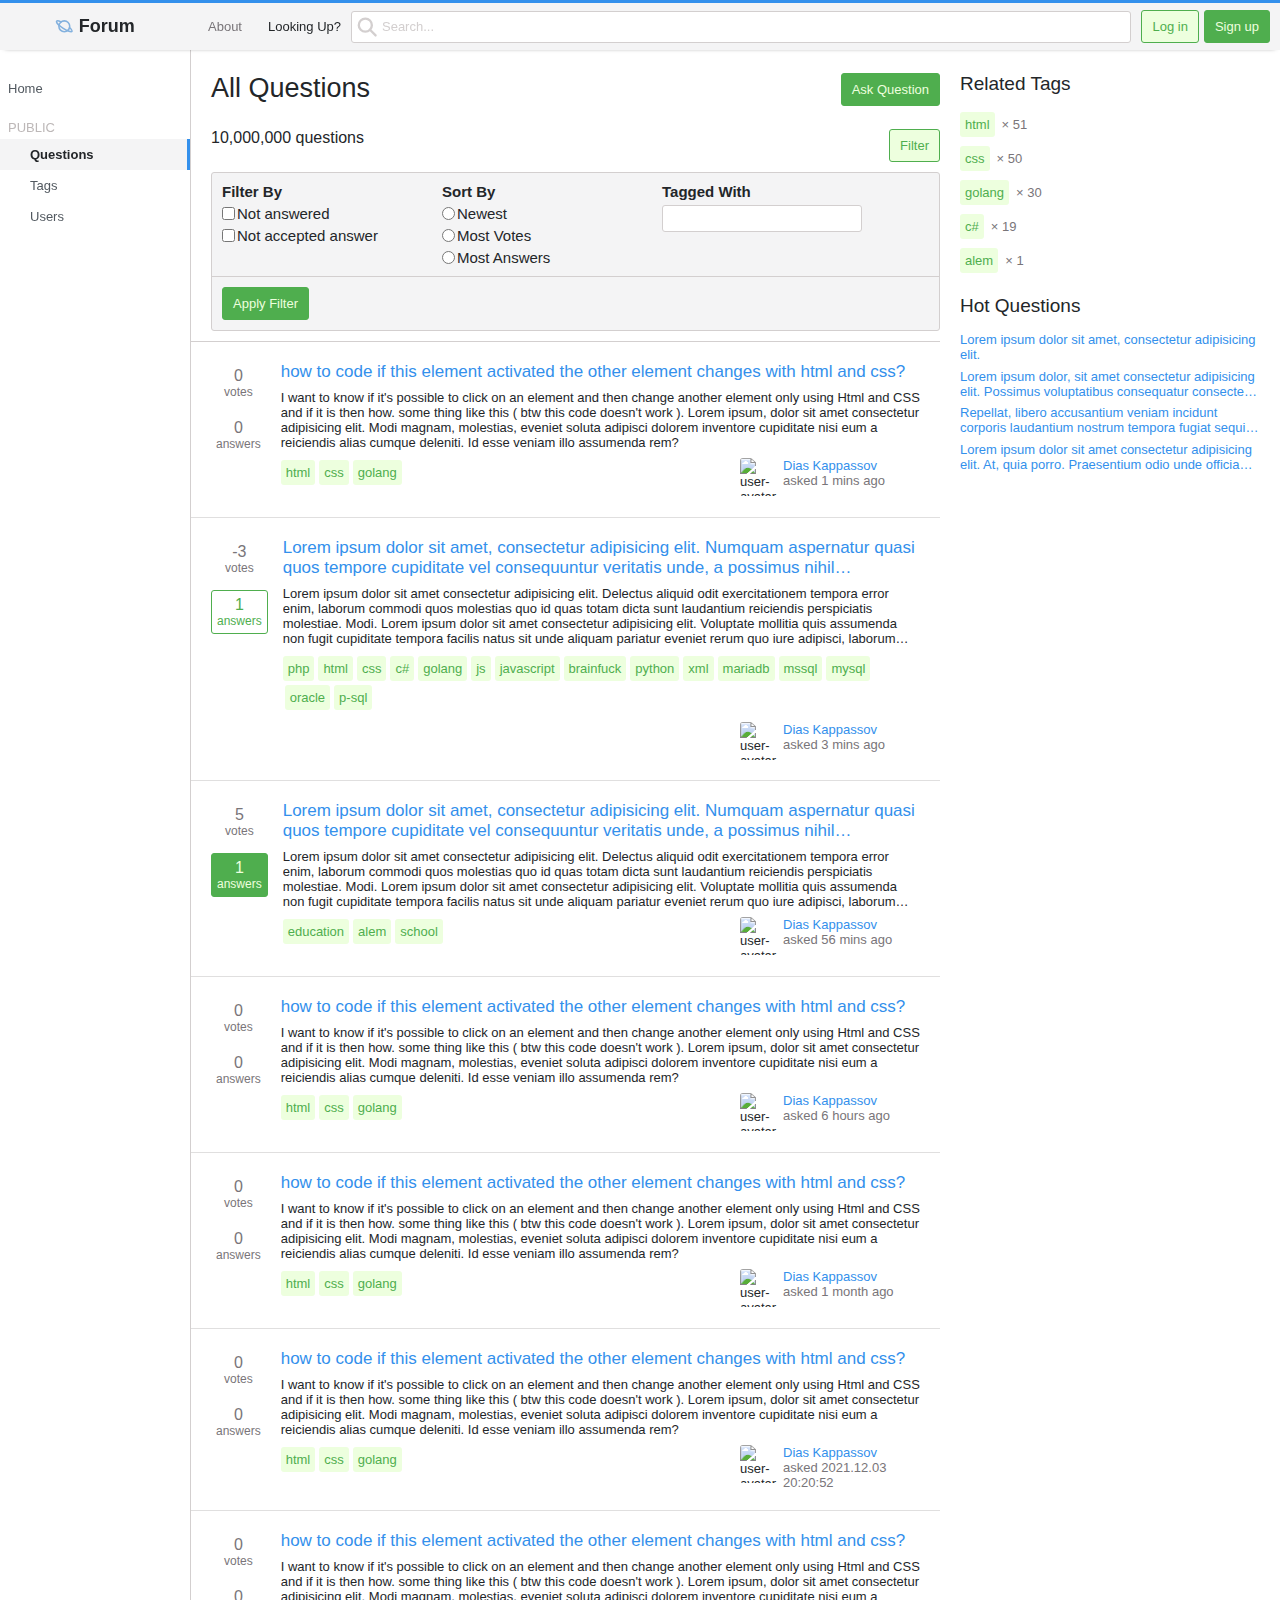
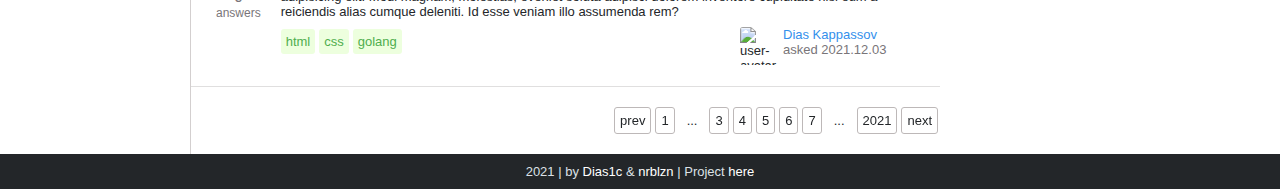
==== commit 55f923d2: "added filter (not finished btns + style)" ====
--- a/Forum/templates/index.html
+++ b/Forum/templates/index.html
@@ -37,8 +37,7 @@
             </div>
 
             <a class="header__logo-btn" href="/">
-                <svg viewBox="0 0 24 24" stroke-width="2" fill="none"
-                    stroke-linecap="round" stroke-linejoin="round">
+                <svg viewBox="0 0 24 24" stroke-width="2" fill="none" stroke-linecap="round" stroke-linejoin="round">
                     <path stroke="none" d="M0 0h24v24H0z" fill="none" />
                     <path
                         d="M18.816 13.58c2.292 2.138 3.546 4 3.092 4.9c-.745 1.46 -5.783 -.259 -11.255 -3.838c-5.47 -3.579 -9.304 -7.664 -8.56 -9.123c.464 -.91 2.926 -.444 5.803 .805" />
@@ -48,7 +47,7 @@
             </a>
             <a class="header-btn" href="#">About</a>
             <!-- header SEARCH -->
-            <label type="checkbox" class="search-btn" id="cb_HeaderSearch" data-show-on-sm>
+            <label type="checkbox" class="search-btn" id="cb_HeaderSearch" data-show-on-md>
                 <input type="checkbox" />
                 <svg width="44" height="44" viewBox="0 0 24 24" stroke-width="2.5" stroke="#bdb8b8" fill="none"
                     stroke-linecap="round" stroke-linejoin="round">
@@ -125,9 +124,29 @@
                             <p class="main-text">10,000,000 questions</p>
                             <div class="content-filter-block">
                                 <div class="content-filter"></div>
-                                <button class="btn btn--normal btn--secondary-v2">Filter</button>
-                            </div>
-                        </div>
+                                <button class="btn btn--normal btn--secondary-v2" id="cb_Filter">Filter</button>
+                            </div>
+                        </div>
+                        <form class="question-filter-block" action="/question" method="GET" id="b_Filter">
+                            <div class="question-filter-sublock">
+                                <div class="question-filter-title">Filter By</div>
+                                <label class="question-filter-label"><input type="checkbox" name="filter" value="NotAnswered">Not answered</label>
+                                <label class="question-filter-label"><input type="checkbox" name="filter" value="NotAcceptedAnswered">Not accepted answer</label>
+                            </div>
+                            <div class="question-filter-sublock">
+                                <div class="question-filter-title">Sort By</div>
+                                <label class="question-filter-label"><input type="radio" name="sort" value="Newest">Newest</label>
+                                <label class="question-filter-label"><input type="radio" name="sort" value="Votes">Most Votes</label>
+                                <label class="question-filter-label"><input type="radio" name="sort" value="Votes">Most Answers</label>
+                            </div>
+                            <div class="question-filter-sublock">
+                                <div class="question-filter-title">Tagged With</div>
+                                <input type="text" class="question-filter-textarea" name="tags"></input>
+                            </div>
+                            <div class="question-filter-footer">
+                                <button class="btn btn--normal btn--secondary-v1">Apply Filter</button>
+                            </div>
+                        </form>
                     </div>
                     <div class="questions">
                         <!-- QUESTION POST -->
--- a/Forum/templates/static/css/questions.css
+++ b/Forum/templates/static/css/questions.css
@@ -1,53 +1,171 @@
-.questions{
-    border-top: 1px solid var(--gray-300);
-    margin-left: calc(var(--page-padding) * -1); 
+.main-content {
+    display: flex;
+    flex-direction: column;
 }
 
-.question-post{
+.question-filter-block{
     display: flex;
     flex-direction: row;
+    flex-wrap: wrap;
 
+    max-width: 100%;
+    width: 100%;
+    background: var(--gray-100);
+    border: 1px solid var(--gray-300);
+    border-radius: var(--border-radius);
+    margin-top: 10px;
+}
 
+.question-filter-sublock{
+    display: flex;
+    flex-direction: column;
+    width: 220px;
+    padding: 10px;
+}
+.question-filter-title{
+    font-weight: 600;
+    font-size: 15px;
+    margin-bottom: 5px;
+}
+.question-filter-label{
+    font-size: 15px;
+    margin-bottom: 5px;
+
+    display: flex;
+    flex-direction: row;
+    align-items: center;
+}
+.question-filter-label:last-of-type{
+    margin-bottom: 0;
+}
+.question-filter-label > input {
+    margin-right: 2px;
+}
+.question-filter-textarea{
+    width: 100%;
+    min-width: 30%;
+    height: min-content;
+    resize: none;
+    overflow: hidden;
+
+    border: 1px solid var(--gray-300);
+    border-radius: var(--border-radius);
+    padding: 5px;
+    background-color: var(--background-primary);
+}
+.question-filter-textarea:focus{
+    border-color: var(--secondary-main);
+    outline: none;
+    box-shadow:  rgba(0, 0, 0, .05) 0 0 0px 4px, var(--secondary-composite) 0 0 0px 4px;
+}
+.question-filter-footer{
+    border-top: 1px solid var(--gray-300);
+    width: 100%;
+    padding: 10px;
+}
+
+.questions {
+    flex: 1;
+
+    border-top: 1px solid var(--gray-300);
+    margin-left: calc(var(--page-padding) * -1);
+
+    margin-bottom: var(--page-padding)
+}
+
+.question-post {
+    display: flex;
+    flex-direction: row;
     padding: var(--page-padding);
     border-bottom: 1px solid var(--gray-200);
 }
 
-.question-stats{
+.question-stats {
     display: flex;
     flex-direction: column;
     align-items: center;
-    margin-right: var(--page-padding);
+    margin-right: 15px;
 }
-.question-stat{
+
+.question-stat {
     display: flex;
     flex-direction: column;
     align-items: center;
 
+    padding: 5px;
+    border-radius: var(--border-radius);
     margin-bottom: 10px;
+
+    font-size: 12px;
     color: var(--gray-700);
 }
-.question-stat-digit{
-    font-size: 16px;
-    color: var(--gray-700);
+.question-stat-answered{
+    color: var(--secondary-main);
+    border: 1px solid var(--secondary-main);
+}
+.question-stat-answered-accepted{
+    color: var(--secondary-composite);
+    border: 1px solid var(--secondary-main);
+    background-color: var(--secondary-main);
 }
 
-.question-summary{
+.question-stat-digit {
+    font-size: 16px;
+    color: inherit;
 }
 
-.question-title{
-    display: block;
+.question-summary {}
+
+.question-title {
     color: var(--link-font);
     font-size: 17px;
     margin-bottom: 8px;
 }
 
-.question-text{
-    margin-bottom: 8px;    
+.question-text {
+    margin-bottom: 8px;
 }
-
-.question-tags{
+.question-marks-block{
+    display: flex;
+    flex-direction: row;
+    align-items: flex-start;
+    justify-content: space-between;
+    flex-wrap: wrap;
+}
+.question-tags {
     display: flex;
     flex-direction: row;
     flex-wrap: wrap;
+
+    margin-bottom: 10px;
+}
+
+.question-user{
+    width: 180px;
+    display: flex;
+    flex-direction: row;
+    flex-wrap: wrap;
+
+    margin-left: auto;
+}
+
+.user-avatar{
+    overflow: hidden;
+    min-width: 38px;
+    max-width: 38px;
+    width: 100%;
+    min-height: 38px;
+    max-height: 38px;
+    height: 100%;
+    margin-right: 5px;
+    border-radius: var(--border-radius);
+}
+.user-avatar > img {
+    width: 100%;
+}
+.user-details{
     flex: 1;
+}
+.user-action-time{
+    color: var(--gray-700);
 }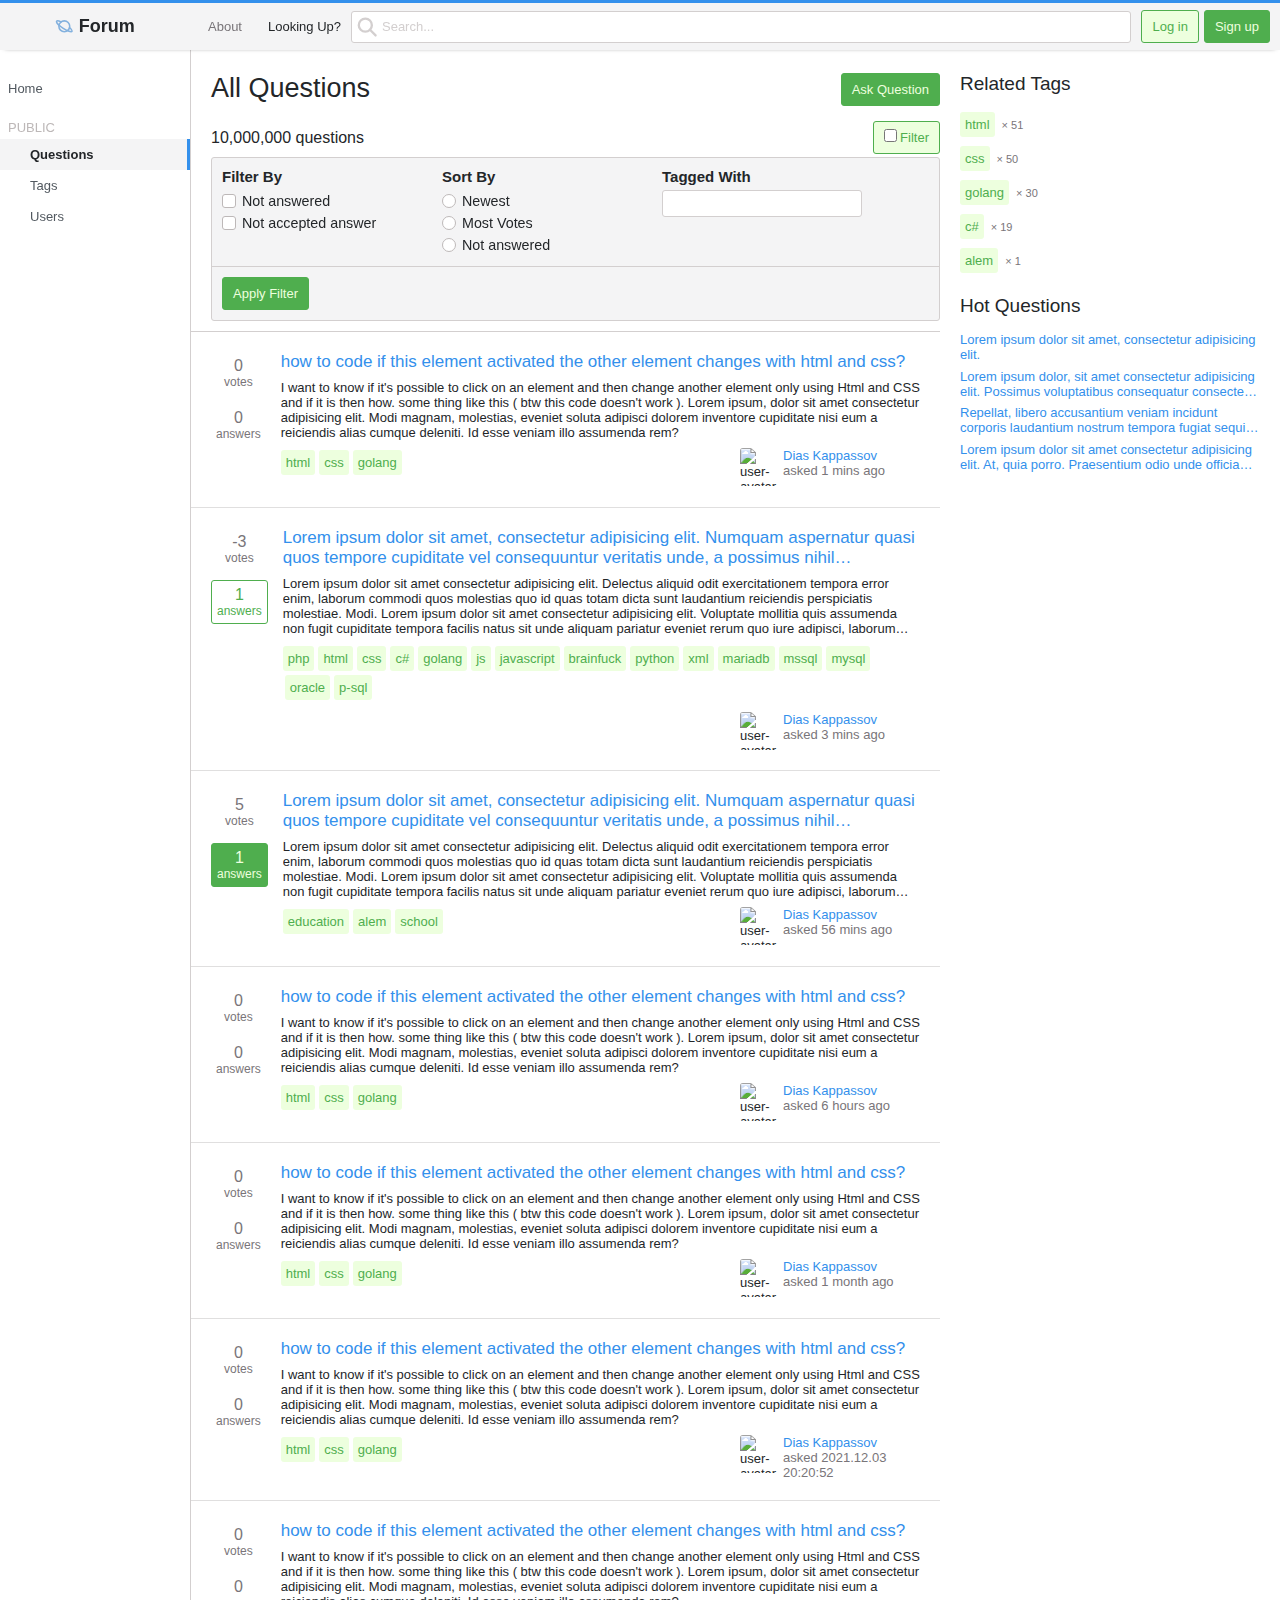
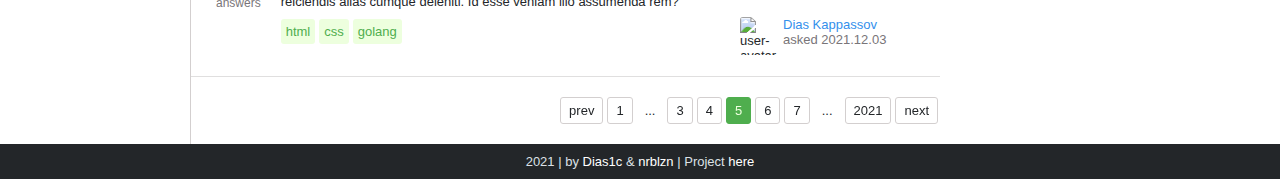
==== commit 38881257: "removed console messages" ====
--- a/Forum/templates/index.html
+++ b/Forum/templates/index.html
@@ -12,7 +12,6 @@
     <!-- CSS -->
     <link rel="stylesheet" href="static/css/vars.css">
     <link rel="stylesheet" href="static/css/default.css">
-    <link rel="stylesheet" href="static/css/buttons.css">
     <link rel="stylesheet" href="static/css/header.css">
     <link rel="stylesheet" href="static/css/index.css">
     <link rel="stylesheet" href="static/css/questions.css">
@@ -124,24 +123,58 @@
                             <p class="main-text">10,000,000 questions</p>
                             <div class="content-filter-block">
                                 <div class="content-filter"></div>
-                                <button class="btn btn--normal btn--secondary-v2" id="cb_Filter">Filter</button>
-                            </div>
-                        </div>
-                        <form class="question-filter-block" action="/question" method="GET" id="b_Filter">
+                                <label class="btn btn--normal btn--secondary-v2 cb_QuestionsFilter"
+                                    id="cb_QuestionsFilter"> <input type="checkbox"> Filter</label>
+                            </div>
+                        </div>
+                        <form class="question-filter-block" action="/question" method="GET" id="b_QuestionsFilter">
                             <div class="question-filter-sublock">
                                 <div class="question-filter-title">Filter By</div>
-                                <label class="question-filter-label"><input type="checkbox" name="filter" value="NotAnswered">Not answered</label>
-                                <label class="question-filter-label"><input type="checkbox" name="filter" value="NotAcceptedAnswered">Not accepted answer</label>
+                                <!-- <label class="question-filter-label"><input type="checkbox" name="filter" value="NotAnswered">Not answered</label>
+                                <label class="question-filter-label"><input type="checkbox" name="filter" value="NotAcceptedAnswered">Not accepted answer</label> -->
+                                <div class="checkbox">
+                                    <input class="checkbox__input" type="checkbox" name="filter" value="NotAnswered"
+                                        id="cb_NotAnswered"></input>
+                                    <label class="checkbox__label" for="cb_NotAnswered">Not answered</label>
+                                </div>
+                                <div class="checkbox">
+                                    <input class="checkbox__input" type="checkbox" name="filter"
+                                        value="NotAcceptedAnswered" id="cb_NotAcceptedAnswered"></input>
+                                    <label class="checkbox__label" for="cb_NotAcceptedAnswered">Not accepted
+                                        answer</label>
+                                </div>
                             </div>
                             <div class="question-filter-sublock">
                                 <div class="question-filter-title">Sort By</div>
-                                <label class="question-filter-label"><input type="radio" name="sort" value="Newest">Newest</label>
+                                <!-- <label class="question-filter-label"><input type="radio" name="sort" value="Date">Newest</label>
                                 <label class="question-filter-label"><input type="radio" name="sort" value="Votes">Most Votes</label>
-                                <label class="question-filter-label"><input type="radio" name="sort" value="Votes">Most Answers</label>
+                                <label class="question-filter-label"><input type="radio" name="sort" value="Answers">Most Answers</label> -->
+
+                                <!-- My Style -->
+                                <div class="radio">
+                                    <input class="radio__input" type="radio" name="sort" value="Data"
+                                        id="rb_Data"></input>
+                                    <label class="radio__label" for="rb_Data">Newest</label>
+                                </div>
+                                <div class="radio">
+                                    <input class="radio__input" type="radio" name="sort" value="Votes"
+                                        id="rb_Votes"></input>
+                                    <label class="radio__label" for="rb_Votes">Most Votes</label>
+                                </div>
+                                <div class="radio">
+                                    <input class="radio__input" type="radio" name="sort" value="Answers"
+                                        id="rb_Answers"></input>
+                                    <label class="radio__label" for="rb_Answers">Not answered</label>
+                                </div>
+
                             </div>
                             <div class="question-filter-sublock">
                                 <div class="question-filter-title">Tagged With</div>
-                                <input type="text" class="question-filter-textarea" name="tags"></input>
+                                <!-- <textarea class="question-filter-textarea" name="tags" id="tb_QuestionsTags"></textarea> -->
+                                <input type="text" name="tags" id="tb_Tags" style="display: none;">
+                                <div class="textblock__input" id="b_TagEditor">
+
+                                </div>
                             </div>
                             <div class="question-filter-footer">
                                 <button class="btn btn--normal btn--secondary-v1">Apply Filter</button>
@@ -520,6 +553,14 @@
 
     <!-- JS -->
     <script src="static/js/header.js"></script>
+    <script src="static/js/questions.js"></script>
+    <script src="static/js/default.js"></script>
+    <script>
+        const tagEditor = new TagEditor({ 
+            BlockSelectorName: "#b_TagEditor", 
+            TextBlockSelectorName: "#tb_Tags",
+        });
+    </script>
 </body>
 
 </html>--- a/Forum/templates/static/css/default.css
+++ b/Forum/templates/static/css/default.css
@@ -1,3 +1,39 @@
+/* 
+DEFAULT.CSS
+XL - 1140 px
+LG -  980 px
+MD -  720 px
+SM -  640 px
+*/
+:root{
+    --primary-main: #3390ec;
+    --primary-composite: #83b1de;
+    --secondary-main:  #4FAE4E;
+    --secondary-composite:  #edffde;
+
+    --gray-700: #797579;
+    --gray-500: #9b9696;
+    --gray-400: #bdb8b8;
+    --gray-300: #d3cfcf;
+    --gray-200: #e0dfdf;
+    --gray-100: #F4F4F5;
+
+    --background-main: #dce1e6;
+    --background-primary: #fff;
+    
+    --primary-font: #232629;
+    --secondary-font: #525960;
+    --link-font: var(--primary-main);
+
+    --page-width: 1280px;
+    --page-min-width: 320px;
+    --page-padding: 20px;
+    --border-radius: 3px;
+    --header-height: 53px;
+}
+
+
+/* DEFAULT STYLE SETTINGS */
 *, *::before, *::after {
     margin: 0;
     padding: 0;
@@ -10,12 +46,275 @@
 
 span {
     color: inherit;
+    font-size: inherit;
 }
 
 body {
     background-color: var(--background-main);
-}
-
+    min-width: var(--page-min-width);
+}
+/* BUTTONS */
+.btn{
+    position: relative;
+    border: 1px solid var(--gray-300);
+    border-radius: var(--border-radius);
+    margin-right: 5px;
+
+    cursor: pointer;
+}
+.btn:last-of-type {
+    margin-right: 0;
+}
+.btn:hover{
+    box-shadow: rgba(0, 0, 0, 0.1) 0px 0px 100px 100px inset;
+}
+.btn:focus {
+    border-color: var(--secondary-main);
+    /* outline: 4px solid var(--secondary-composite); */
+    outline: none;
+    box-shadow: rgba(0, 0, 0, 0.1) 0px 0px 100px 100px inset, rgba(0, 0, 0, .05) 0 0 0px 4px, var(--secondary-composite) 0 0 0px 4px;
+}
+.btn:active{
+    box-shadow: rgba(0, 0, 0, 0.2) 0px 0px 100px 100px inset, rgba(0, 0, 0, 0.3) 0px 0px 0.5px 0.5px inset;
+    outline: none;
+}
+.btn--selected{
+    cursor: default;
+    color: var(--secondary-composite);
+    border-color: var(--secondary-main);
+    background: var(--secondary-main);
+}
+.btn--selected:hover, .btn--selected:active{
+    box-shadow: none;
+}
+
+
+.btn--small{
+    padding: 5px 8px;
+}
+.btn--normal{
+    padding: 8px 10px;
+}
+
+.btn--secondary-v1{
+    color: var(--secondary-composite);
+    background-color: var(--secondary-main);
+    border-color: var(--secondary-main);
+}
+.btn--secondary-v2{
+    color: var(--secondary-main);
+    background-color: var(--secondary-composite);
+    border-color: var(--secondary-main);
+}
+
+/* TAGS */
+.btn-tag{
+    display: flex;
+    width: max-content;
+    height: max-content;
+    color: var(--secondary-main);
+    background-color: var(--secondary-composite);
+    border-radius: var(--border-radius);
+    padding: 5px;
+    margin: 2px;
+}
+.btn-tag > .remove {
+    cursor: pointer;
+    margin-left: 5px;
+}
+.btn-tag > .remove:hover {
+    color: var(--primary-main);
+}
+
+.btn-tag:hover{
+    box-shadow: rgba(0, 0, 0, 0.1) 0px 0px 100px 100px inset;
+}
+.btn-tag:first-of-type{
+    margin-left: 0;
+}
+
+.tag-line{
+    display: flex;
+    flex-direction: row;
+    align-items: center;
+
+    width: 100%;
+
+    font-size: 11px;
+    margin-bottom: 5px;
+}
+.tag-line:last-of-type{
+    margin-bottom: 0;
+}
+
+.tag-line > span{
+    margin-left: 5px;
+    color: var(--gray-700);
+}
+
+
+/* INPUTS */
+/* CHECKBOXES */
+.checkbox{
+    position: relative;
+    margin: 3px 0;
+}
+
+.checkbox__input{
+    appearance: none;
+    -webkit-appearance: none;
+    position: absolute;
+}
+
+.checkbox__label{
+    font-size: 1.1rem;
+    padding-left: 20px;
+    cursor: pointer;
+}
+
+.checkbox__label::before{
+    content: "";
+    display: block;
+    width: 14px;
+    height: 14px;
+    border: 1px solid var(--gray-400);
+    border-radius: var(--border-radius);
+    background: #fff;
+
+    position: absolute;
+    top: 1px;
+    left: 0;
+    z-index: 1;
+}
+
+.checkbox__label::after{
+    content: "";
+    display: block;
+    width: 10px;
+    height: 10px;
+
+    background: url("../icons/checkmark.svg") no-repeat;
+    background-size: 100%;
+    opacity: 0;
+
+    position: absolute;
+    top: 3px;
+    left: 2px;
+    z-index: 1;
+}
+
+.checkbox__input:checked + .checkbox__label::before{
+    border-color: var(--secondary-main);
+}
+
+.checkbox__input:focus + .checkbox__label::before{
+    border-color: var(--secondary-main);
+    outline: none;
+    box-shadow:  rgba(0, 0, 0, .05) 0 0 0px 4px, var(--secondary-composite) 0 0 0px 4px;
+
+}
+
+.checkbox__input:checked + .checkbox__label::after{
+    opacity: 1;
+}
+
+/* RADIO BUTTONS */
+.radio{
+    position: relative;
+    margin: 3px 0;
+}
+
+.radio__input{
+    appearance: none;
+    -webkit-appearance: none;
+    position: absolute;
+}
+
+.radio__label{
+    font-size: 1.1rem;
+    padding-left: 20px;
+    cursor: pointer;
+}
+
+
+.radio__label::before{
+    content: "";
+    display: block;
+    width: 14px;
+    height: 14px;
+    border: 1px solid var(--gray-400);
+    border-radius: 50%;
+    background: #fff;
+
+    position: absolute;
+    top: 1px;
+    left: 0;
+    z-index: 1;
+}
+
+.radio__label::after{
+    content: "";
+    display: block;
+    width: 8px;
+    height: 8px;
+
+    background: var(--secondary-main);
+    border-radius: 50%;
+    opacity: 0;
+
+    position: absolute;
+    top: 4px;
+    left: 3px;
+    z-index: 1;
+}
+
+.radio__input:checked + .radio__label::before{
+    border-color: var(--secondary-main);
+}
+
+.radio__input:focus + .radio__label::before{
+    border-color: var(--secondary-main);
+    outline: none;
+    box-shadow:  rgba(0, 0, 0, .05) 0 0 0px 4px, var(--secondary-composite) 0 0 0px 4px;
+
+}
+
+.radio__input:checked + .radio__label::after{
+    opacity: 1;
+}
+
+/* TEXT BLOCK */
+.textblock__input{
+    display: flex;
+    flex-wrap: wrap;
+
+    width: 100%;
+    min-width: 30%;
+    height: min-content;
+    resize: none;
+    overflow: hidden;
+
+    border: 1px solid var(--gray-300);
+    border-radius: var(--border-radius);
+    padding: 5px;
+    background-color: var(--background-primary);
+}
+.textblock__input:focus,.textblock__input:hover, .textblock__input:active{
+    background-color: var(--background-primary);
+    border-color: var(--secondary-main);
+    outline: none;
+    box-shadow:  rgba(0, 0, 0, .05) 0 0 0px 4px, var(--secondary-composite) 0 0 0px 4px;
+}
+/* for tag input */
+.textblock__input > input {
+    flex: 1;
+    font-size: inherit;
+    background-color: inherit;
+    outline: none;
+    border: 0;
+}
+
+/* FOR PAGE */
 .page {
     position: relative;
     max-width: var(--page-width);
@@ -238,6 +537,9 @@
 }
 .text-no-wrap{
     white-space: nowrap;
+}
+.dflex{
+    display: flex !important;
 }
 
 /* DATA ATTR */
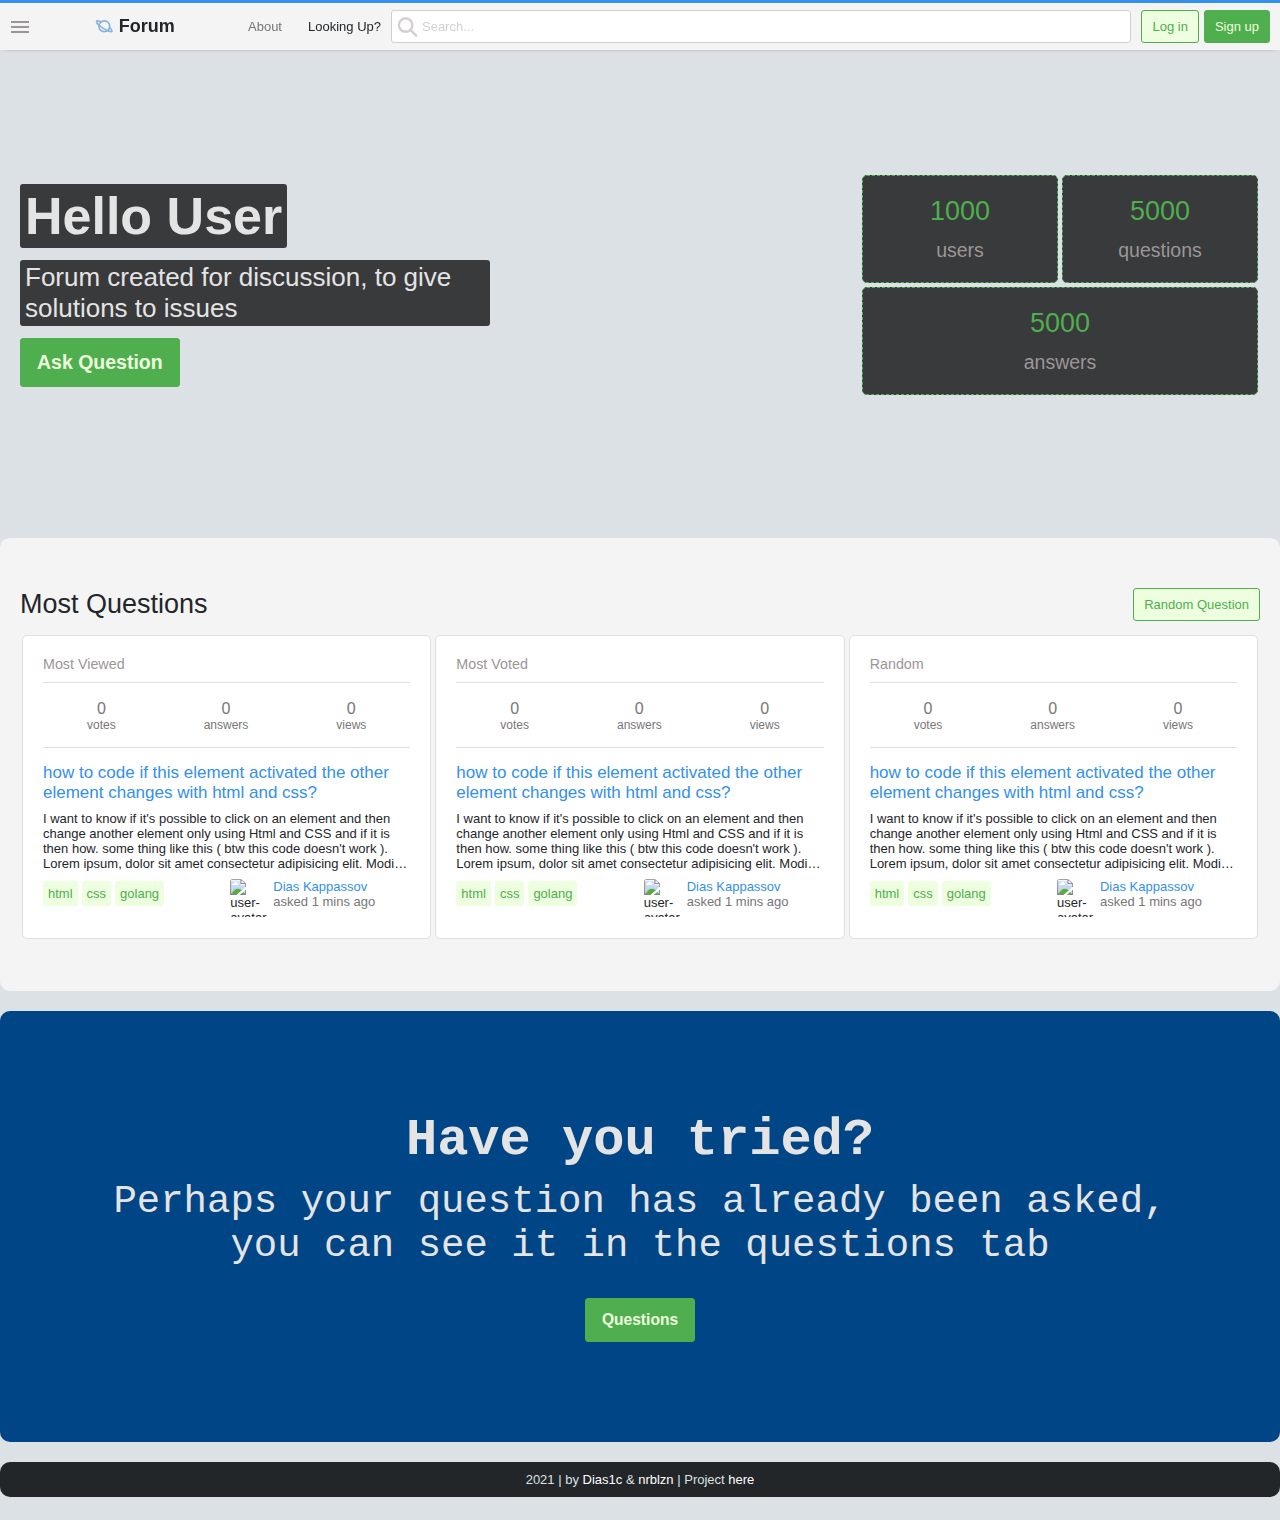
==== commit 13c3915f: "add: page [index] finished" ====
--- a/Forum/templates/index.html
+++ b/Forum/templates/index.html
@@ -7,31 +7,29 @@
     <meta http-equiv="X-UA-Compatible" content="ie=edge">
     <!-- TAB -->
     <link rel="shortcut icon" href="static/icons/forum.svg" type="image/png">
-    <title>Forum Page Name</title>
+    <title>Questions</title>
 
     <!-- CSS -->
-    <link rel="stylesheet" href="static/css/vars.css">
     <link rel="stylesheet" href="static/css/default.css">
     <link rel="stylesheet" href="static/css/header.css">
     <link rel="stylesheet" href="static/css/index.css">
-    <link rel="stylesheet" href="static/css/questions.css">
 </head>
 
 <body>
     <div class="page">
         <!-- HEADER -->
         <header class="container header">
-            <label class="header__menu-btn" id="cb_HeaderMenu">
+            <label class="header__menu-btn d-flex" id="cb_HeaderMenu">
                 <input type="checkbox" />
                 <span></span>
             </label>
             <div class="header__menu-block" id="b_HeaderMenu">
                 <div class="main-sidebar">
-                    <a class="sidebar-nav-link" href="#">Home</a>
+                    <a class="sidebar-nav-link" href="index.html" data-nav-selected>Home</a>
                     <p class="sidebar-nav-title">Public</p>
-                    <a class="sidebar-nav-link sub-nav-link" data-nav-selected href="#">Questions</a>
-                    <a class="sidebar-nav-link sub-nav-link" href="#">Tags</a>
-                    <a class="sidebar-nav-link sub-nav-link" href="#">Users</a>
+                    <a class="sidebar-nav-link sub-nav-link" href="questions.html">Questions</a>
+                    <a class="sidebar-nav-link sub-nav-link" href="tags.html">Tags</a>
+                    <a class="sidebar-nav-link sub-nav-link" href="users.html">Users</a>
                 </div>
             </div>
 
@@ -97,450 +95,199 @@
             </form>
             <!-- header BTNS -->
             <div class="header__auth-btns">
-                <button class="btn btn--normal btn--secondary-v2 text-no-wrap">Log in</button>
-                <button class="btn btn--normal btn--secondary-v1 text-no-wrap">Sign up</button>
+                <a href="login.html" class="btn btn--normal btn--secondary-v2 text-no-wrap">Log in</a>
+                <a href="signup.html" class="btn btn--normal btn--secondary-v1 text-no-wrap">Sign up</a>
             </div>
         </header>
-        <!-- CONTENT -->
-        <div class="container__inner">
-            <div class="main-sidebar-container" data-hide-on-sm>
-                <div class="main-sidebar">
-                    <a class="sidebar-nav-link" href="#">Home</a>
-                    <p class="sidebar-nav-title">Public</p>
-                    <a class="sidebar-nav-link sub-nav-link" data-nav-selected href="#">Questions</a>
-                    <a class="sidebar-nav-link sub-nav-link" href="#">Tags</a>
-                    <a class="sidebar-nav-link sub-nav-link" href="#">Users</a>
-                </div>
-            </div>
-            <div class="content">
-                <div class="main-content">
-                    <div class="content-intro">
-                        <div class="content-intro-group">
-                            <h1 class="main-title">All Questions</h1>
-                            <button class="btn btn--normal btn--secondary-v1">Ask Question</button>
-                        </div>
-                        <div class="content-intro-group">
-                            <p class="main-text">10,000,000 questions</p>
-                            <div class="content-filter-block">
-                                <div class="content-filter"></div>
-                                <label class="btn btn--normal btn--secondary-v2 cb_QuestionsFilter"
-                                    id="cb_QuestionsFilter"> <input type="checkbox"> Filter</label>
-                            </div>
-                        </div>
-                        <form class="question-filter-block" action="/question" method="GET" id="b_QuestionsFilter">
-                            <div class="question-filter-sublock">
-                                <div class="question-filter-title">Filter By</div>
-                                <!-- <label class="question-filter-label"><input type="checkbox" name="filter" value="NotAnswered">Not answered</label>
-                                <label class="question-filter-label"><input type="checkbox" name="filter" value="NotAcceptedAnswered">Not accepted answer</label> -->
-                                <div class="checkbox">
-                                    <input class="checkbox__input" type="checkbox" name="filter" value="NotAnswered"
-                                        id="cb_NotAnswered"></input>
-                                    <label class="checkbox__label" for="cb_NotAnswered">Not answered</label>
+        <!-- container__intro -->
+        <div class="container container__intro">
+            <img class="container container__intro__img"
+                src="https://cdn.pixabay.com/photo/2017/07/10/23/43/question-mark-2492009_960_720.jpg" alt="">
+            <div class="container__intro__content">
+                <div class="container__intro__content__block-welcome">
+                    <h2 class="block-welcome__title">Hello User</h2>
+                    <p class="block-welcome__text mb-12">Forum created for discussion, to give solutions to issues</p>
+                    <a href="/question/create" class="btn btn--big btn--secondary-v1"><b
+                            class="fnt-size-150 fnt-color-inherit">Ask Question</b></a>
+                </div>
+                <div class="container__intro__content__block-statistics">
+                    <div class="block-statistics__statistic">
+                        <span class="main-title mb-12">1000</span>
+                        <span class="fnt-gray">users</span>
+                    </div>
+                    <div class="block-statistics__statistic">
+                        <span class="main-title mb-12">5000</span>
+                        <span class="fnt-gray">questions</span>
+                    </div>
+                    <div class="block-statistics__statistic">
+                        <span class="main-title mb-12">5000</span>
+                        <span class="fnt-gray">answers</span>
+                    </div>
+                </div>
+            </div>
+        </div>
+
+        <!-- container__questions -->
+        <div class="container container__questions">
+            <div class="container__questions-title-block">
+                <div class="main-title mb-0">Most Questions</div>
+                <button class="btn btn--normal btn--secondary-v2 ml-auto">Random Question</button>
+            </div>
+            <!-- QUESTION POSTS -->
+            <div class="questions">
+                <div class="question-post">
+                    <div class="question-category">
+                        <div class="fnt-gray fnt-size-110">Most Viewed</div>
+                    </div>
+                    <div class="question-stats">
+                        <div class="question-stat">
+                            <span class="question-stat-digit">0</span>votes
+                        </div>
+                        <div class="question-stat">
+                            <span class="question-stat-digit"> 0</span>answers
+                        </div>
+                        <div class="question-stat">
+                            <span class="question-stat-digit"> 0</span>views
+                        </div>
+                    </div>
+                    <div class="question-summary">
+                        <a href="question.html" class="question-title linked-text" data-limit-lines-on
+                            data-limit-lines='2'>how to code
+                            if this element activated the other
+                            element changes with html and css?</a>
+                        <div class="question-text" data-limit-lines-on data-limit-lines='4'>I want to know
+                            if
+                            it's possible to click on an element and
+                            then change another element only using Html and CSS and if it is then how. some
+                            thing like this ( btw this code doesn't work ). Lorem ipsum, dolor sit amet
+                            consectetur adipisicing elit. Modi magnam, molestias, eveniet soluta adipisci
+                            dolorem inventore cupiditate nisi eum a reiciendis alias cumque deleniti. Id
+                            esse
+                            veniam illo assumenda rem?</div>
+                        <div class="question-marks-block">
+                            <div class="question-tags">
+                                <a href="#" class="btn-tag">html</a>
+                                <a href="#" class="btn-tag">css</a>
+                                <a href="#" class="btn-tag">golang</a>
+                            </div>
+                            <div class="question-user">
+                                <a class="user-avatar" href="user.html"><img src="static/img/avatar.jpeg"
+                                        alt="user-avatar">
+                                </a>
+                                <div class="user-details">
+                                    <a class="linked-text" href="user.html">Dias Kappassov</a>
+                                    <div class="user-action-time">asked <span title="2021.12.03 20:20:52"
+                                            class="relativetime">1 mins ago</span></div>
                                 </div>
-                                <div class="checkbox">
-                                    <input class="checkbox__input" type="checkbox" name="filter"
-                                        value="NotAcceptedAnswered" id="cb_NotAcceptedAnswered"></input>
-                                    <label class="checkbox__label" for="cb_NotAcceptedAnswered">Not accepted
-                                        answer</label>
+                            </div>
+                        </div>
+                    </div>
+                </div>
+                <div class="question-post">
+                    <div class="question-category">
+                        <div class="fnt-gray fnt-size-110">Most Voted</div>
+                    </div>
+                    <div class="question-stats">
+                        <div class="question-stat">
+                            <span class="question-stat-digit">0</span>votes
+                        </div>
+                        <div class="question-stat">
+                            <span class="question-stat-digit"> 0</span>answers
+                        </div>
+                        <div class="question-stat">
+                            <span class="question-stat-digit"> 0</span>views
+                        </div>
+                    </div>
+                    <div class="question-summary">
+                        <a href="question.html" class="question-title linked-text" data-limit-lines-on
+                            data-limit-lines='2'>how to code
+                            if this element activated the other
+                            element changes with html and css?</a>
+                        <div class="question-text" data-limit-lines-on data-limit-lines='4'>I want to know
+                            if
+                            it's possible to click on an element and
+                            then change another element only using Html and CSS and if it is then how. some
+                            thing like this ( btw this code doesn't work ). Lorem ipsum, dolor sit amet
+                            consectetur adipisicing elit. Modi magnam, molestias, eveniet soluta adipisci
+                            dolorem inventore cupiditate nisi eum a reiciendis alias cumque deleniti. Id
+                            esse
+                            veniam illo assumenda rem?</div>
+                        <div class="question-marks-block">
+                            <div class="question-tags">
+                                <a href="#" class="btn-tag">html</a>
+                                <a href="#" class="btn-tag">css</a>
+                                <a href="#" class="btn-tag">golang</a>
+                            </div>
+                            <div class="question-user">
+                                <a class="user-avatar" href="user.html"><img src="static/img/avatar.jpeg"
+                                        alt="user-avatar">
+                                </a>
+                                <div class="user-details">
+                                    <a class="linked-text" href="user.html">Dias Kappassov</a>
+                                    <div class="user-action-time">asked <span title="2021.12.03 20:20:52"
+                                            class="relativetime">1 mins ago</span></div>
                                 </div>
                             </div>
-                            <div class="question-filter-sublock">
-                                <div class="question-filter-title">Sort By</div>
-                                <!-- <label class="question-filter-label"><input type="radio" name="sort" value="Date">Newest</label>
-                                <label class="question-filter-label"><input type="radio" name="sort" value="Votes">Most Votes</label>
-                                <label class="question-filter-label"><input type="radio" name="sort" value="Answers">Most Answers</label> -->
-
-                                <!-- My Style -->
-                                <div class="radio">
-                                    <input class="radio__input" type="radio" name="sort" value="Data"
-                                        id="rb_Data"></input>
-                                    <label class="radio__label" for="rb_Data">Newest</label>
+                        </div>
+                    </div>
+                </div>
+                <div class="question-post">
+                    <!-- <div class="btn-tag mb-12">Random</div> -->
+                    <div class="question-category">
+                        <div class="fnt-gray fnt-size-110">Random</div>
+                    </div>
+                    <div class="question-stats">
+                        <div class="question-stat">
+                            <span class="question-stat-digit">0</span>votes
+                        </div>
+                        <div class="question-stat">
+                            <span class="question-stat-digit"> 0</span>answers
+                        </div>
+                        <div class="question-stat">
+                            <span class="question-stat-digit"> 0</span>views
+                        </div>
+                    </div>
+                    <div class="question-summary">
+                        <a href="question.html" class="question-title linked-text" data-limit-lines-on
+                            data-limit-lines='2'>how to code
+                            if this element activated the other
+                            element changes with html and css?</a>
+                        <div class="question-text" data-limit-lines-on data-limit-lines='4'>I want to know
+                            if
+                            it's possible to click on an element and
+                            then change another element only using Html and CSS and if it is then how. some
+                            thing like this ( btw this code doesn't work ). Lorem ipsum, dolor sit amet
+                            consectetur adipisicing elit. Modi magnam, molestias, eveniet soluta adipisci
+                            dolorem inventore cupiditate nisi eum a reiciendis alias cumque deleniti. Id
+                            esse
+                            veniam illo assumenda rem?</div>
+                        <div class="question-marks-block">
+                            <div class="question-tags">
+                                <a href="#" class="btn-tag">html</a>
+                                <a href="#" class="btn-tag">css</a>
+                                <a href="#" class="btn-tag">golang</a>
+                            </div>
+                            <div class="question-user">
+                                <a class="user-avatar" href="user.html"><img src="static/img/avatar.jpeg"
+                                        alt="user-avatar">
+                                </a>
+                                <div class="user-details">
+                                    <a class="linked-text" href="user.html">Dias Kappassov</a>
+                                    <div class="user-action-time">asked <span title="2021.12.03 20:20:52"
+                                            class="relativetime">1 mins ago</span></div>
                                 </div>
-                                <div class="radio">
-                                    <input class="radio__input" type="radio" name="sort" value="Votes"
-                                        id="rb_Votes"></input>
-                                    <label class="radio__label" for="rb_Votes">Most Votes</label>
-                                </div>
-                                <div class="radio">
-                                    <input class="radio__input" type="radio" name="sort" value="Answers"
-                                        id="rb_Answers"></input>
-                                    <label class="radio__label" for="rb_Answers">Not answered</label>
-                                </div>
-
-                            </div>
-                            <div class="question-filter-sublock">
-                                <div class="question-filter-title">Tagged With</div>
-                                <!-- <textarea class="question-filter-textarea" name="tags" id="tb_QuestionsTags"></textarea> -->
-                                <input type="text" name="tags" id="tb_Tags" style="display: none;">
-                                <div class="textblock__input" id="b_TagEditor">
-
-                                </div>
-                            </div>
-                            <div class="question-filter-footer">
-                                <button class="btn btn--normal btn--secondary-v1">Apply Filter</button>
-                            </div>
-                        </form>
-                    </div>
-                    <div class="questions">
-                        <!-- QUESTION POST -->
-                        <div class="question-post">
-                            <div class="question-stats">
-                                <div class="question-stat">
-                                    <span class="question-stat-digit">0</span>votes
-                                </div>
-                                <div class="question-stat">
-                                    <span class="question-stat-digit"> 0</span>answers
-                                </div>
-                            </div>
-                            <div class="question-summary">
-                                <a href="#" class="question-title linked-text" data-limit-lines-on
-                                    data-limit-lines='2'>how to code
-                                    if this element activated the other
-                                    element changes with html and css?</a>
-                                <div class="question-text" data-limit-lines-on data-limit-lines='4'>I want to know if
-                                    it's possible to click on an element and
-                                    then change another element only using Html and CSS and if it is then how. some
-                                    thing like this ( btw this code doesn't work ). Lorem ipsum, dolor sit amet
-                                    consectetur adipisicing elit. Modi magnam, molestias, eveniet soluta adipisci
-                                    dolorem inventore cupiditate nisi eum a reiciendis alias cumque deleniti. Id esse
-                                    veniam illo assumenda rem?</div>
-                                <div class="question-marks-block">
-                                    <div class="question-tags">
-                                        <a href="#" class="btn-tag">html</a>
-                                        <a href="#" class="btn-tag">css</a>
-                                        <a href="#" class="btn-tag">golang</a>
-
-                                    </div>
-                                    <div class="question-user">
-                                        <a class="user-avatar" href="#user-href"><img src="static/img/avatar.jpeg"
-                                                alt="user-avatar">
-                                        </a>
-                                        <div class="user-details">
-                                            <a class="linked-text" href="#user-href">Dias Kappassov</a>
-                                            <div class="user-action-time">asked <span title="2021.12.03 20:20:52"
-                                                    class="relativetime">1 mins ago</span></div>
-                                        </div>
-                                    </div>
-                                </div>
-                            </div>
-                        </div>
-                        <!-- QUESTION POST -->
-                        <div class="question-post">
-                            <div class="question-stats">
-                                <div class="question-stat">
-                                    <span class="question-stat-digit">-3</span>votes
-                                </div>
-                                <div class="question-stat question-stat-answered">
-                                    <span class="question-stat-digit">1</span>answers
-                                </div>
-                            </div>
-                            <div class="question-summary">
-                                <a href="#" class="question-title linked-text" data-limit-lines-on
-                                    data-limit-lines='2'>Lorem ipsum
-                                    dolor sit amet, consectetur adipisicing elit. Numquam aspernatur quasi quos tempore
-                                    cupiditate vel consequuntur veritatis unde, a possimus nihil recusandae optio eos
-                                    vitae error nisi omnis doloribus exercitationem?</a>
-                                <div class="question-text" data-limit-lines-on data-limit-lines='4'>Lorem ipsum dolor
-                                    sit amet consectetur adipisicing elit. Delectus aliquid odit exercitationem tempora
-                                    error enim, laborum commodi quos molestias quo id quas totam dicta sunt laudantium
-                                    reiciendis perspiciatis molestiae. Modi. Lorem ipsum dolor sit amet consectetur
-                                    adipisicing elit. Voluptate mollitia quis assumenda non fugit cupiditate tempora
-                                    facilis natus sit unde aliquam pariatur eveniet rerum quo iure adipisci, laborum
-                                    corporis maxime.</div>
-                                <div class="question-marks-block">
-                                    <div class="question-tags">
-                                        <a href="#" class="btn-tag">php</a>
-                                        <a href="#" class="btn-tag">html</a>
-                                        <a href="#" class="btn-tag">css</a>
-                                        <a href="#" class="btn-tag">c#</a>
-                                        <a href="#" class="btn-tag">golang</a>
-                                        <a href="#" class="btn-tag">js</a>
-                                        <a href="#" class="btn-tag">javascript</a>
-                                        <a href="#" class="btn-tag">brainfuck</a>
-                                        <a href="#" class="btn-tag">python</a>
-                                        <a href="#" class="btn-tag">xml</a>
-                                        <a href="#" class="btn-tag">mariadb</a>
-                                        <a href="#" class="btn-tag">mssql</a>
-                                        <a href="#" class="btn-tag">mysql</a>
-                                        <a href="#" class="btn-tag">oracle</a>
-                                        <a href="#" class="btn-tag">p-sql</a>
-                                    </div>
-                                    <div class="question-user">
-                                        <a class="user-avatar" href="#user-href"><img src="static/img/avatar.jpeg"
-                                                alt="user-avatar">
-                                        </a>
-                                        <div class="user-details">
-                                            <a class="linked-text" href="#user-href">Dias Kappassov</a>
-                                            <div class="user-action-time">asked <span title="2021.12.03 20:20:52"
-                                                    class="relativetime">3 mins ago</span></div>
-                                        </div>
-                                    </div>
-                                </div>
-                            </div>
-                        </div>
-
-
-                        <!-- QUESTION POST -->
-                        <div class="question-post">
-                            <div class="question-stats">
-                                <div class="question-stat">
-                                    <span class="question-stat-digit">5</span>votes
-                                </div>
-                                <div class="question-stat question-stat-answered-accepted">
-                                    <span class="question-stat-digit">1</span>answers
-                                </div>
-                            </div>
-                            <div class="question-summary">
-                                <a href="#" class="question-title linked-text" data-limit-lines-on
-                                    data-limit-lines='2'>Lorem ipsum
-                                    dolor sit amet, consectetur adipisicing elit. Numquam aspernatur quasi quos tempore
-                                    cupiditate vel consequuntur veritatis unde, a possimus nihil recusandae optio eos
-                                    vitae error nisi omnis doloribus exercitationem?</a>
-                                <div class="question-text" data-limit-lines-on data-limit-lines='4'>Lorem ipsum dolor
-                                    sit amet consectetur adipisicing elit. Delectus aliquid odit exercitationem tempora
-                                    error enim, laborum commodi quos molestias quo id quas totam dicta sunt laudantium
-                                    reiciendis perspiciatis molestiae. Modi. Lorem ipsum dolor sit amet consectetur
-                                    adipisicing elit. Voluptate mollitia quis assumenda non fugit cupiditate tempora
-                                    facilis natus sit unde aliquam pariatur eveniet rerum quo iure adipisci, laborum
-                                    corporis maxime.</div>
-                                <div class="question-marks-block">
-
-                                    <div class="question-tags">
-                                        <a href="#" class="btn-tag">education</a>
-                                        <a href="#" class="btn-tag">alem</a>
-                                        <a href="#" class="btn-tag">school</a>
-                                    </div>
-                                    <div class="question-user">
-                                        <a class="user-avatar" href="#user-href"><img src="static/img/avatar.jpeg"
-                                                alt="user-avatar">
-                                        </a>
-                                        <div class="user-details">
-                                            <a class="linked-text" href="#user-href">Dias Kappassov</a>
-                                            <div class="user-action-time">asked <span title="2021.12.03 20:20:52"
-                                                    class="relativetime">56 mins ago</span></div>
-                                        </div>
-                                    </div>
-                                </div>
-                            </div>
-                        </div>
-
-
-                        <!-- QUESTION POST -->
-                        <div class="question-post">
-                            <div class="question-stats">
-                                <div class="question-stat">
-                                    <span class="question-stat-digit">0</span>votes
-                                </div>
-                                <div class="question-stat">
-                                    <span class="question-stat-digit"> 0</span>answers
-                                </div>
-                            </div>
-                            <div class="question-summary">
-                                <a href="#" class="question-title linked-text" data-limit-lines-on
-                                    data-limit-lines='2'>how to code
-                                    if this element activated the other
-                                    element changes with html and css?</a>
-                                <div class="question-text" data-limit-lines-on data-limit-lines='4'>I want to know if
-                                    it's possible to click on an element and
-                                    then change another element only using Html and CSS and if it is then how. some
-                                    thing like this ( btw this code doesn't work ). Lorem ipsum, dolor sit amet
-                                    consectetur adipisicing elit. Modi magnam, molestias, eveniet soluta adipisci
-                                    dolorem inventore cupiditate nisi eum a reiciendis alias cumque deleniti. Id esse
-                                    veniam illo assumenda rem?</div>
-                                <div class="question-marks-block">
-
-                                    <div class="question-tags">
-                                        <a href="#" class="btn-tag">html</a>
-                                        <a href="#" class="btn-tag">css</a>
-                                        <a href="#" class="btn-tag">golang</a>
-                                    </div>
-                                    <div class="question-user">
-                                        <a class="user-avatar" href="#user-href"><img src="static/img/avatar.jpeg"
-                                                alt="user-avatar">
-                                        </a>
-                                        <div class="user-details">
-                                            <a class="linked-text" href="#user-href">Dias Kappassov</a>
-                                            <div class="user-action-time">asked <span title="2021.12.03 20:20:52"
-                                                    class="relativetime">6 hours ago</span></div>
-                                        </div>
-                                    </div>
-                                </div>
-                            </div>
-                        </div>
-
-                        <!-- QUESTION POST -->
-                        <div class="question-post">
-                            <div class="question-stats">
-                                <div class="question-stat">
-                                    <span class="question-stat-digit">0</span>votes
-                                </div>
-                                <div class="question-stat">
-                                    <span class="question-stat-digit"> 0</span>answers
-                                </div>
-                            </div>
-                            <div class="question-summary">
-                                <a href="#" class="question-title linked-text" data-limit-lines-on
-                                    data-limit-lines='2'>how to code
-                                    if this element activated the other
-                                    element changes with html and css?</a>
-                                <div class="question-text" data-limit-lines-on data-limit-lines='4'>I want to know if
-                                    it's possible to click on an element and
-                                    then change another element only using Html and CSS and if it is then how. some
-                                    thing like this ( btw this code doesn't work ). Lorem ipsum, dolor sit amet
-                                    consectetur adipisicing elit. Modi magnam, molestias, eveniet soluta adipisci
-                                    dolorem inventore cupiditate nisi eum a reiciendis alias cumque deleniti. Id esse
-                                    veniam illo assumenda rem?</div>
-                                <div class="question-marks-block">
-
-                                    <div class="question-tags">
-                                        <a href="#" class="btn-tag">html</a>
-                                        <a href="#" class="btn-tag">css</a>
-                                        <a href="#" class="btn-tag">golang</a>
-                                    </div>
-                                    <div class="question-user">
-                                        <a class="user-avatar" href="#user-href"><img src="static/img/avatar.jpeg"
-                                                alt="user-avatar">
-                                        </a>
-                                        <div class="user-details">
-                                            <a class="linked-text" href="#user-href">Dias Kappassov</a>
-                                            <div class="user-action-time">asked <span title="2021.12.03 20:20:52"
-                                                    class="relativetime">1 month ago</span></div>
-                                        </div>
-                                    </div>
-                                </div>
-                            </div>
-                        </div>
-
-                        <!-- QUESTION POST -->
-                        <div class="question-post">
-                            <div class="question-stats">
-                                <div class="question-stat">
-                                    <span class="question-stat-digit">0</span>votes
-                                </div>
-                                <div class="question-stat">
-                                    <span class="question-stat-digit"> 0</span>answers
-                                </div>
-                            </div>
-                            <div class="question-summary">
-                                <a href="#" class="question-title linked-text" data-limit-lines-on
-                                    data-limit-lines='2'>how to code
-                                    if this element activated the other
-                                    element changes with html and css?</a>
-                                <div class="question-text" data-limit-lines-on data-limit-lines='4'>I want to know if
-                                    it's possible to click on an element and
-                                    then change another element only using Html and CSS and if it is then how. some
-                                    thing like this ( btw this code doesn't work ). Lorem ipsum, dolor sit amet
-                                    consectetur adipisicing elit. Modi magnam, molestias, eveniet soluta adipisci
-                                    dolorem inventore cupiditate nisi eum a reiciendis alias cumque deleniti. Id esse
-                                    veniam illo assumenda rem?</div>
-                                <div class="question-marks-block">
-
-                                    <div class="question-tags">
-                                        <a href="#" class="btn-tag">html</a>
-                                        <a href="#" class="btn-tag">css</a>
-                                        <a href="#" class="btn-tag">golang</a>
-                                    </div>
-                                    <div class="question-user">
-                                        <a class="user-avatar" href="#user-href"><img src="static/img/avatar.jpeg"
-                                                alt="user-avatar">
-                                        </a>
-                                        <div class="user-details">
-                                            <a class="linked-text" href="#user-href">Dias Kappassov</a>
-                                            <div class="user-action-time">asked <span title="2021.12.03 20:20:52"
-                                                    class="relativetime">2021.12.03 20:20:52</span></div>
-                                        </div>
-                                    </div>
-                                </div>
-                            </div>
-                        </div>
-
-                        <!-- QUESTION POST -->
-                        <div class="question-post">
-                            <div class="question-stats">
-                                <div class="question-stat">
-                                    <span class="question-stat-digit">0</span>votes
-                                </div>
-                                <div class="question-stat">
-                                    <span class="question-stat-digit"> 0</span>answers
-                                </div>
-                            </div>
-                            <div class="question-summary">
-                                <a href="#" class="question-title linked-text" data-limit-lines-on
-                                    data-limit-lines='2'>how to code
-                                    if this element activated the other
-                                    element changes with html and css?</a>
-                                <div class="question-text" data-limit-lines-on data-limit-lines='4'>I want to know if
-                                    it's possible to click on an element and
-                                    then change another element only using Html and CSS and if it is then how. some
-                                    thing like this ( btw this code doesn't work ). Lorem ipsum, dolor sit amet
-                                    consectetur adipisicing elit. Modi magnam, molestias, eveniet soluta adipisci
-                                    dolorem inventore cupiditate nisi eum a reiciendis alias cumque deleniti. Id esse
-                                    veniam illo assumenda rem?</div>
-                                <div class="question-marks-block">
-
-                                    <div class="question-tags">
-                                        <a href="#" class="btn-tag">html</a>
-                                        <a href="#" class="btn-tag">css</a>
-                                        <a href="#" class="btn-tag">golang</a>
-                                    </div>
-                                    <div class="question-user">
-                                        <a class="user-avatar" href="#user-href"><img src="static/img/avatar.jpeg"
-                                                alt="user-avatar">
-                                        </a>
-                                        <div class="user-details">
-                                            <a class="linked-text" href="#user-href">Dias Kappassov</a>
-                                            <div class="user-action-time">asked <span title="2021.12.03 20:20:52"
-                                                    class="relativetime">2021.12.03</span></div>
-                                        </div>
-                                    </div>
-                                </div>
-                            </div>
-                        </div>
-                    </div>
-
-                    <!-- PAGINATION -->
-                    <div class="paginaton-block">
-                        <div class="btn btn--small">prev</div>
-                        <div class="btn btn--small">1</div>
-                        <div class="pagination-dots">...</div>
-                        <div class="btn btn--small">3</div>
-                        <div class="btn btn--small">4</div>
-                        <div class="btn btn--small btn--selected">5</div>
-                        <div class="btn btn--small">6</div>
-                        <div class="btn btn--small">7</div>
-                        <div class="pagination-dots">...</div>
-                        <div class="btn btn--small">2021</div>
-                        <div class="btn btn--small">next</div>
-                    </div>
-                </div>
-                <div class="content-sidebar">
-                    <div class="content-sidebar-subblock">
-                        <h4 class="content-sidebar-title">Related Tags</h4>
-                        <div class="tag-line"><a href="#" class="btn-tag">html</a><span>× 51</span></div>
-                        <div class="tag-line"><a href="#" class="btn-tag">css</a><span>× 50</span></div>
-                        <div class="tag-line"><a href="#" class="btn-tag">golang</a><span>× 30</span></div>
-                        <div class="tag-line"><a href="#" class="btn-tag">c#</a><span>× 19</span></div>
-                        <div class="tag-line"><a href="#" class="btn-tag">alem</a><span>× 1</span></div>
-                    </div>
-                    <div class="content-sidebar-subblock">
-                        <h4 class="content-sidebar-title">Hot Questions</h4>
-                        <a href="#" class="linked-text w-100 mb-rem-half" data-limit-lines-on data-limit-lines="2">Lorem
-                            ipsum dolor sit amet, consectetur adipisicing elit.</a>
-                        <a href="#" class="linked-text w-100 mb-rem-half" data-limit-lines-on data-limit-lines="2">Lorem
-                            ipsum dolor, sit amet consectetur adipisicing elit. Possimus voluptatibus consequatur
-                            consectetur error hic in, officia tempore placeat magnam perspiciatis aut vitae animi nihil,
-                            harum omnis iure explicabo facere voluptates.</a>
-                        <a href="#" class="linked-text w-100 mb-rem-half" data-limit-lines-on
-                            data-limit-lines="2">Repellat, libero accusantium veniam incidunt corporis laudantium
-                            nostrum tempora fugiat sequi unde aliquam delectus ducimus nobis voluptate sed excepturi
-                            quaerat neque. Nemo.</a>
-                        <a href="#" class="linked-text w-100 mb-rem-half" data-limit-lines-on data-limit-lines="2">Lorem
-                            ipsum dolor sit amet consectetur adipisicing elit. At, quia porro. Praesentium odio unde
-                            officia odit incidunt voluptate in totam. Nemo officia facere tempore quidem, voluptatibus
-                            unde voluptate cupiditate? Consequatur.</a>
-                    </div>
-                </div>
-            </div>
+                            </div>
+                        </div>
+                    </div>
+                </div>
+            </div>
+        </div>
+        <!-- container__registr -->
+        <div class="container container__lure">
+                <h2 class="container__lure-title">Have you tried?</h2>
+                <p class="container__lure-text">Perhaps your question has already been asked, you can see it in the questions tab</p>
+                <a href="/questions" class="btn btn--big btn--secondary-v1"><b
+                        class="fnt-size-120 fnt-color-inherit">Questions</b></a>
         </div>
         <!-- FOOTER -->
         <div class="container footer">
@@ -553,14 +300,7 @@
 
     <!-- JS -->
     <script src="static/js/header.js"></script>
-    <script src="static/js/questions.js"></script>
     <script src="static/js/default.js"></script>
-    <script>
-        const tagEditor = new TagEditor({ 
-            BlockSelectorName: "#b_TagEditor", 
-            TextBlockSelectorName: "#tb_Tags",
-        });
-    </script>
 </body>
 
 </html>--- a/Forum/templates/static/css/default.css
+++ b/Forum/templates/static/css/default.css
@@ -5,11 +5,11 @@
 MD -  720 px
 SM -  640 px
 */
-:root{
+:root {
     --primary-main: #3390ec;
     --primary-composite: #83b1de;
-    --secondary-main:  #4FAE4E;
-    --secondary-composite:  #edffde;
+    --secondary-main: #4FAE4E;
+    --secondary-composite: #edffde;
 
     --gray-700: #797579;
     --gray-500: #9b9696;
@@ -20,17 +20,19 @@
 
     --background-main: #dce1e6;
     --background-primary: #fff;
-    
+
     --primary-font: #232629;
     --secondary-font: #525960;
     --link-font: var(--primary-main);
 
-    --page-width: 1280px;
+    --page-max-width: 1280px;
     --page-min-width: 320px;
     --page-padding: 20px;
     --border-radius: 3px;
+    --border-radius-x2: 6px;
     --header-height: 53px;
 }
+
 
 
 /* DEFAULT STYLE SETTINGS */
@@ -53,8 +55,18 @@
     background-color: var(--background-main);
     min-width: var(--page-min-width);
 }
+
 /* BUTTONS */
-.btn{
+.btn-nostyle {
+    border: none;
+    background: none;
+    margin: 0;
+    padding: 0;
+
+    cursor: pointer;
+}
+
+.btn {
     position: relative;
     border: 1px solid var(--gray-300);
     border-radius: var(--border-radius);
@@ -62,53 +74,145 @@
 
     cursor: pointer;
 }
+
 .btn:last-of-type {
     margin-right: 0;
 }
-.btn:hover{
+
+.btn:hover {
     box-shadow: rgba(0, 0, 0, 0.1) 0px 0px 100px 100px inset;
 }
+
 .btn:focus {
     border-color: var(--secondary-main);
     /* outline: 4px solid var(--secondary-composite); */
     outline: none;
     box-shadow: rgba(0, 0, 0, 0.1) 0px 0px 100px 100px inset, rgba(0, 0, 0, .05) 0 0 0px 4px, var(--secondary-composite) 0 0 0px 4px;
 }
-.btn:active{
+
+.btn:active {
     box-shadow: rgba(0, 0, 0, 0.2) 0px 0px 100px 100px inset, rgba(0, 0, 0, 0.3) 0px 0px 0.5px 0.5px inset;
     outline: none;
 }
-.btn--selected{
+
+.btn:checked {
+    color: var(--secondary-composite);
+    border-color: var(--secondary-main);
+    background: var(--secondary-main);
+}
+
+.btn>input {
+    position: absolute;
+    z-index: -1;
+}
+
+.btn--selected {
     cursor: default;
     color: var(--secondary-composite);
     border-color: var(--secondary-main);
     background: var(--secondary-main);
 }
-.btn--selected:hover, .btn--selected:active{
+
+.btn--selected:hover, .btn--selected:active {
     box-shadow: none;
 }
 
 
-.btn--small{
+.btn--small {
     padding: 5px 8px;
 }
-.btn--normal{
+
+.btn--normal {
     padding: 8px 10px;
 }
 
-.btn--secondary-v1{
+.btn--big{
+    padding: 12px 16px;
+}
+
+.btn--secondary-v1 {
     color: var(--secondary-composite);
     background-color: var(--secondary-main);
     border-color: var(--secondary-main);
 }
-.btn--secondary-v2{
+
+.btn--secondary-v2 {
     color: var(--secondary-main);
     background-color: var(--secondary-composite);
     border-color: var(--secondary-main);
 }
 
+.btn-group {
+    display: flex;
+    flex-direction: row;
+}
+
+.btn-group>.btn {
+    border-radius: 0;
+    margin: 0;
+}
+
+.btn-group>.btn:first-of-type {
+    border-top-left-radius: var(--border-radius);
+    border-bottom-left-radius: var(--border-radius);
+}
+
+.btn-group>.btn:last-of-type {
+    border-top-right-radius: var(--border-radius);
+    border-bottom-right-radius: var(--border-radius);
+}
+
+.btn-group input:checked+.btn {
+    color: var(--secondary-composite);
+    border-color: var(--secondary-main);
+    background: var(--secondary-main);
+}
+
+/* POST BTNS GROUP */
+.post-btns-group{
+    display: flex;
+    flex-direction: column;
+    align-items: center;
+    justify-content: start;
+}
+.post-btns-group button{
+    width: 30px;
+}
+
+/* BTN VOTE */
+.btn-vote {
+    width: 100%;
+    fill: var(--gray-400);
+    stroke: var(--gray-400);
+}
+
+.btn-vote.active {
+    fill: var(--primary-main);
+    stroke: var(--primary-main);
+}
+
+.vote-text {
+    font-size: var(--page-padding);
+    text-align: center;
+    margin-right: auto;
+    margin-left: auto;
+    color: var(--gray-700);
+}
+
+/* BTN STAR */
+.btn-star {
+    width: 100%;
+    fill: var(--gray-400);
+    stroke: var(--gray-400);
+}
+
+.btn-star.active {
+    fill: var(--secondary-composite);
+    stroke: var(--primary-main);
+}
+
 /* TAGS */
-.btn-tag{
+.btn-tag {
     display: flex;
     width: max-content;
     height: max-content;
@@ -118,22 +222,30 @@
     padding: 5px;
     margin: 2px;
 }
-.btn-tag > .remove {
+
+.btn-tag>.remove {
     cursor: pointer;
     margin-left: 5px;
 }
-.btn-tag > .remove:hover {
+
+.btn-tag>.remove:hover {
     color: var(--primary-main);
 }
 
-.btn-tag:hover{
+.btn-tag:hover {
     box-shadow: rgba(0, 0, 0, 0.1) 0px 0px 100px 100px inset;
 }
-.btn-tag:first-of-type{
+
+.btn-tag:first-of-type {
     margin-left: 0;
 }
 
-.tag-line{
+.btn-tag--secondary{
+    background-color: var(--primary-composite);
+    color: var(--primary-main);
+}
+
+.tag-line {
     display: flex;
     flex-direction: row;
     align-items: center;
@@ -143,11 +255,12 @@
     font-size: 11px;
     margin-bottom: 5px;
 }
-.tag-line:last-of-type{
+
+.tag-line:last-of-type {
     margin-bottom: 0;
 }
 
-.tag-line > span{
+.tag-line>span {
     margin-left: 5px;
     color: var(--gray-700);
 }
@@ -155,24 +268,24 @@
 
 /* INPUTS */
 /* CHECKBOXES */
-.checkbox{
+.checkbox {
     position: relative;
     margin: 3px 0;
 }
 
-.checkbox__input{
+.checkbox__input {
     appearance: none;
     -webkit-appearance: none;
     position: absolute;
 }
 
-.checkbox__label{
+.checkbox__label {
     font-size: 1.1rem;
     padding-left: 20px;
     cursor: pointer;
 }
 
-.checkbox__label::before{
+.checkbox__label::before {
     content: "";
     display: block;
     width: 14px;
@@ -187,7 +300,7 @@
     z-index: 1;
 }
 
-.checkbox__label::after{
+.checkbox__label::after {
     content: "";
     display: block;
     width: 10px;
@@ -203,41 +316,40 @@
     z-index: 1;
 }
 
-.checkbox__input:checked + .checkbox__label::before{
-    border-color: var(--secondary-main);
-}
-
-.checkbox__input:focus + .checkbox__label::before{
+.checkbox__input:checked+.checkbox__label::before {
+    border-color: var(--secondary-main);
+}
+
+.checkbox__input:focus+.checkbox__label::before {
     border-color: var(--secondary-main);
     outline: none;
-    box-shadow:  rgba(0, 0, 0, .05) 0 0 0px 4px, var(--secondary-composite) 0 0 0px 4px;
-
-}
-
-.checkbox__input:checked + .checkbox__label::after{
+    box-shadow: rgba(0, 0, 0, .05) 0 0 0px 4px, var(--secondary-composite) 0 0 0px 4px;
+
+}
+
+.checkbox__input:checked+.checkbox__label::after {
     opacity: 1;
 }
 
 /* RADIO BUTTONS */
-.radio{
+.radio {
     position: relative;
     margin: 3px 0;
 }
 
-.radio__input{
+.radio__input {
     appearance: none;
     -webkit-appearance: none;
     position: absolute;
 }
 
-.radio__label{
+.radio__label {
     font-size: 1.1rem;
     padding-left: 20px;
     cursor: pointer;
 }
 
-
-.radio__label::before{
+.radio__label::before {
     content: "";
     display: block;
     width: 14px;
@@ -252,7 +364,7 @@
     z-index: 1;
 }
 
-.radio__label::after{
+.radio__label::after {
     content: "";
     display: block;
     width: 8px;
@@ -268,28 +380,26 @@
     z-index: 1;
 }
 
-.radio__input:checked + .radio__label::before{
-    border-color: var(--secondary-main);
-}
-
-.radio__input:focus + .radio__label::before{
+.radio__input:checked+.radio__label::before {
+    border-color: var(--secondary-main);
+}
+
+.radio__input:focus+.radio__label::before {
     border-color: var(--secondary-main);
     outline: none;
-    box-shadow:  rgba(0, 0, 0, .05) 0 0 0px 4px, var(--secondary-composite) 0 0 0px 4px;
-
-}
-
-.radio__input:checked + .radio__label::after{
+    box-shadow: rgba(0, 0, 0, .05) 0 0 0px 4px, var(--secondary-composite) 0 0 0px 4px;
+}
+
+.radio__input:checked+.radio__label::after {
     opacity: 1;
 }
 
 /* TEXT BLOCK */
-.textblock__input{
+.textblock__input {
     display: flex;
     flex-wrap: wrap;
 
     width: 100%;
-    min-width: 30%;
     height: min-content;
     resize: none;
     overflow: hidden;
@@ -299,14 +409,16 @@
     padding: 5px;
     background-color: var(--background-primary);
 }
-.textblock__input:focus,.textblock__input:hover, .textblock__input:active{
+
+.textblock__input:focus, .textblock__input:hover, .textblock__input:active {
     background-color: var(--background-primary);
     border-color: var(--secondary-main);
     outline: none;
-    box-shadow:  rgba(0, 0, 0, .05) 0 0 0px 4px, var(--secondary-composite) 0 0 0px 4px;
-}
+    box-shadow: rgba(0, 0, 0, .05) 0 0 0px 4px, var(--secondary-composite) 0 0 0px 4px;
+}
+
 /* for tag input */
-.textblock__input > input {
+.textblock__input>input {
     flex: 1;
     font-size: inherit;
     background-color: inherit;
@@ -314,10 +426,50 @@
     border: 0;
 }
 
+/* TEXT BLOCK SEARCH */
+.search-container {
+    position: relative;
+    height: 33px;
+    min-width: 180px;
+}
+
+.search-container>svg {
+    position: absolute;
+    left: 5px;
+    top: 50%;
+    transform: translateY(-50%);
+    z-index: 1;
+
+    height: 70%;
+    width: auto;
+    pointer-events: none;
+}
+
+.search-input {
+    position: relative;
+    height: 100%;
+    width: 100%;
+
+    border: 1px solid var(--gray-300);
+    border-radius: var(--border-radius);
+    padding: 5px 5px 5px 30px;
+    background-color: var(--background-primary);
+}
+
+.search-input::placeholder {
+    color: var(--gray-300);
+}
+
+.search-input:focus {
+    border-color: var(--secondary-main);
+    outline: none;
+    box-shadow: rgba(0, 0, 0, .05) 0 0 0px 4px, var(--secondary-composite) 0 0 0px 4px;
+}
+
 /* FOR PAGE */
 .page {
     position: relative;
-    max-width: var(--page-width);
+    max-width: var(--page-max-width);
     width: 100%;
     margin: 0 auto;
 }
@@ -325,7 +477,8 @@
 .linked-text {
     color: var(--link-font);
 }
-.linked-text:hover{
+
+.linked-text:hover {
     opacity: 0.8;
 }
 
@@ -395,16 +548,26 @@
 
 /* CONTENT */
 
-.content {
+.container-content {
     flex: 1;
     border-left: 1px solid var(--gray-300);
     padding: calc(var(--header-height) + var(--page-padding)) 20px 20px 20px;
+}
+
+.container-content__intro {
+    padding-bottom: 15px;
+    border-bottom: 1px solid var(--gray-300);
+    margin-bottom: 15px;
+}
+
+.content {
     display: flex;
     flex-direction: row;
 }
 
 .main-content {
     flex: 1;
+    margin-bottom: 12px;
 }
 
 .content-intro {
@@ -417,13 +580,22 @@
     display: flex;
     flex-direction: row;
     justify-content: space-between;
-    align-items: flex-start;
+    align-items: center;
+    flex-wrap: wrap;
     margin-bottom: 5px;
 }
 
 .content-intro-group:last-of-type {
     margin-bottom: 0;
 }
+
+.content-filter-block {
+    display: flex;
+    flex-direction: row;
+    justify-content: space-between;
+    align-items: center;
+}
+
 
 .main-title {
     font-size: 27px;
@@ -431,9 +603,13 @@
     margin-bottom: 20px;
 }
 
-.main-text {
+.main-subtitle {
     font-size: 16px;
     font-weight: 500;
+}
+
+.main-text {
+    font-size: 14px;
 }
 
 /* CONTENT SIDEBAR */
@@ -461,16 +637,16 @@
 /* PAGINATION */
 
 .paginaton-block {
-    width: 100%;
+    /* width: 100%; */
     display: flex;
     flex-direction: row;
     flex-wrap: wrap;
     align-items: center;
-    justify-content: flex-end;
+    /* justify-content: flex-end; */
 }
 
 .paginaton-block>* {
-    margin: 0 2px !important;
+    margin: 2px !important;
 }
 
 .pagination-dots {
@@ -509,38 +685,229 @@
     .content {
         flex-direction: column;
     }
+
     .content-sidebar {
         max-width: 100%;
         margin-left: 0;
     }
 }
 
-@media(max-width:640px){
-    .content{
+@media(max-width:640px) {
+    .container-content {
         border-left: none;
     }
 }
 
 /* BOOSTSRAP */
-.w-100{
+.w-auto{
+    width: auto !important;
+}
+.mw-max-content{
+    max-width: max-content !important;
+}
+.w-100 {
     display: block;
     width: 100%;
 }
-.mb-rem-half{
-    margin-bottom: 0.5rem;
-}
-.fnt-primary{
+
+.h-100vh {
+    height: 100vh;
+}
+
+.text-center {
+    text-align: center;
+}
+
+.fnt-size-100{
+    font-size: 1rem;
+}
+.fnt-size-110{
+    font-size: 1.1rem;
+}
+.fnt-size-120{
+    font-size: 1.2rem;
+}
+.fnt-size-130{
+    font-size: 1.3rem;
+}
+.fnt-size-140{
+    font-size: 1.4rem;
+}
+.fnt-size-150{
+    font-size: 1.5rem;
+}
+.fnt-size-160{
+    font-size: 1.6rem;
+}
+.fnt-size-170{
+    font-size: 1.7rem;
+}
+.fnt-size-180{
+    font-size: 1.8rem;
+}
+.fnt-size-190{
+    font-size: 1.9rem;
+}
+.fnt-size-200{
+    font-size: 2rem;
+}
+
+.fnt-primary {
     color: var(--primary-font);
 }
-.fnt-gray{
+
+.fnt-color-inherit{
+    color: inherit;
+}
+.fnt-gray {
     color: var(--gray-500);
 }
-.text-no-wrap{
+
+.fsz-inherit {
+    font-size: inherit !important;
+}
+
+.fnt-link {
+    color: var(--link-font);
+}
+
+.text-no-wrap {
     white-space: nowrap;
 }
-.dflex{
+
+.border-radius-x2 {
+    border-radius: var(--border-radius-x2) !important;
+}
+
+.d-none {
+    display: none !important;
+}
+
+.d-flex {
     display: flex !important;
 }
+
+.flex-column {
+    flex-direction: column;
+}
+
+.flex-row {
+    flex-direction: row;
+}
+
+.flex-center {
+    justify-content: center;
+    align-items: center;
+}
+
+.flex-wrap {
+    flex-wrap: wrap;
+}
+
+.flex-no-wrap {
+    flex-wrap: wrap;
+}
+
+.justify-space-between {
+    justify-content: space-between;
+}
+
+.align-space-between {
+    align-content: space-between;
+}
+
+.align-self-start {
+    align-self: flex-start;
+}
+
+.flex-1 {
+    flex: 1 !important;
+}
+.m-0{
+    margin: 0 !important;
+}
+.m-auto {
+    margin: auto !important;
+}
+
+.mx-auto {
+    margin-left: auto !important;
+    margin-right: auto !important;
+}
+
+.my-auto {
+    margin-top: auto !important;
+    margin-bottom: auto !important;
+}
+.mt-auto {
+    margin-top: auto !important;
+}
+.ml-auto {
+    margin-left: auto !important;
+}
+.mb-auto {
+    margin-bottom: auto !important;
+}
+.mr-auto {
+    margin-right: auto !important;
+}
+
+.mt-0 {
+    margin-top: 0 !important;
+}
+.mt-6 {
+    margin-top: 6px !important;
+}
+.mt-12 {
+    margin-top: 12px !important;
+}
+.mt-24 {
+    margin-top: 24px !important;
+}
+
+.mb-0 {
+    margin-bottom: 0 !important;
+}
+.mb-6 {
+    margin-bottom: 6px !important;
+}
+.mb-12 {
+    margin-bottom: 12px !important;
+}
+.mb-24 {
+    margin-bottom: 24px !important;
+}
+
+.mr-0{
+    margin-right: 0px !important;
+}
+.mr-6 {
+    margin-right: 6px !important;
+}
+.mr-12 {
+    margin-right: 12px !important;
+}
+.mr-24 {
+    margin-right: 24px !important;
+}
+
+.ml-0 {
+    margin-left: 0 !important;
+}
+.ml-6 {
+    margin-left: 6px !important;
+}
+.ml-12 {
+    margin-left: 12px !important;
+}
+.ml-24 {
+    margin-left: 24px !important;
+}
+
+.mb-rem-half {
+    margin-bottom: 0.5rem !important;
+}
+
 
 /* DATA ATTR */
 
@@ -600,60 +967,109 @@
 /* Hide */
 
 @media(max-width:1140px) {
-    .dflex-on-xl{
+    .d-flex-on-xl {
         display: flex !important;
     }
-    .dnone-on-xl{
-        display: none !important;
-    }
+
+    .d-none-on-xl {
+        display: none !important;
+    }
+
     [data-hide-on-xl] {
         display: none !important;
     }
+
     [data-show-on-xl] {
         display: block !important;
     }
 }
 
 @media(max-width: 980px) {
-    .dflex-on-lg{
+    .d-flex-on-lg {
         display: flex !important;
     }
-    .dnone-on-lg{
-        display: none !important;
-    }
+
+    .d-none-on-lg {
+        display: none !important;
+    }
+
     [data-hide-on-lg] {
         display: none !important;
     }
+
     [data-show-on-lg] {
         display: block !important;
     }
 }
 
+@media(min-width: 720px) {
+    .d-flex-on-mt-md {
+        display: flex !important;
+    }
+
+    .d-none-on-mt-md {
+        display: none !important;
+    }
+
+    [data-hide-on-mt-md] {
+        display: none !important;
+    }
+
+    [data-show-on-mt-md] {
+        display: block !important;
+    }
+}
+
 @media(max-width: 720px) {
-    .dflex-on-md{
+    .d-flex-on-md {
         display: flex !important;
     }
-    .dnone-on-md{
-        display: none !important;
-    }
+
+    .d-none-on-md {
+        display: none !important;
+    }
+
     [data-hide-on-md] {
         display: none !important;
     }
+
     [data-show-on-md] {
         display: block !important;
     }
 }
 
+
+@media(min-width: 640px) {
+    .d-flex-on-mt-sm {
+        display: flex !important;
+    }
+
+    .d-none-on-mt-sm {
+        display: none !important;
+    }
+
+    [data-hide-on-mt-sm] {
+        display: none !important;
+    }
+
+    [data-show-on-mt-sm] {
+        display: block !important;
+    }
+}
+
 @media(max-width: 640px) {
-    .dflex-on-sm{
+    .d-flex-on-sm {
         display: flex !important;
     }
-    .dnone-on-sm{
-        display: none !important;
-    }
+
+    .d-none-on-sm {
+        display: none !important;
+    }
+
     [data-hide-on-sm] {
         display: none !important;
     }
+
     [data-show-on-sm] {
         display: block !important;
     }
--- a/Forum/templates/static/css/header.css
+++ b/Forum/templates/static/css/header.css
@@ -12,11 +12,9 @@
     position: fixed;
     z-index: 10;
     top: 0;
-    left: 50%;
-    transform: translateX(-50%);
-
-    /* max-width: calc(var(--page-width) - var(--page-padding) * 2); */
-    max-width: var(--page-width);
+
+    max-width: var(--page-max-width);
+    min-width: var(--page-min-width);
     height: 50px;
     /* padding: 0 10px; */
     border-top: 3px solid var(--primary-main);
@@ -166,7 +164,7 @@
 }
 .header__search{
     position: relative;
-    height: 32px;
+    height: 33px;
     flex: 1;
 }
 .header__search > svg{
@@ -316,12 +314,6 @@
     .search-btn .header__search-block{
         display: block;
     }
-}
-
-@media(max-width: 640px) {
-    .header__menu-btn{
-        display: flex;
-    }
 
     .header__search-block{
         position: absolute;
@@ -335,6 +327,13 @@
         width: 100%;
         margin: 0px;
     }
+}
+
+@media(max-width: 640px) {
+    .header__menu-btn{
+        display: flex;
+    }
+
     
     .header__logo-btn{
         width: auto;
--- a/Forum/templates/static/css/index.css
+++ b/Forum/templates/static/css/index.css
@@ -0,0 +1,318 @@
+:root{
+    --fnt-intro-color: rgb(228, 228, 228);
+    --fnt-bg-intro-color: rgba(0, 0, 0, 0.74);
+    --container-radius: 10px;
+}
+
+.container__intro{
+    position: relative;
+    margin-top: var(--header-height);
+    padding: calc(var(--page-padding) + 100px) var(--page-padding);
+    border-radius: var(--container-radius);
+    overflow: hidden;
+    /* background-color: var(--background-primary); */
+    color: var(--fnt-intro-color);
+}
+
+.container__intro img {
+    position: absolute;
+    z-index: -1;
+    left: 50%;
+    top: 50%;
+    transform: translate(-50%,-50%);
+    
+    min-height: 100vh;
+    min-width: 100vw;
+    width: auto;
+    height: auto;
+
+    pointer-events: none;
+
+    filter: brightness(75%) blur(2px);
+
+}
+
+.container__intro__content{
+    color: inherit;
+    display: flex;
+    flex-direction: row;
+    justify-content: space-between;
+    align-items: center;
+}
+
+.container__intro__content__block-welcome{
+    color: inherit;
+    margin-right: auto;
+    width: max-content;
+    max-width: 470px;
+    /* margin-bottom: 24px; */
+
+    display: flex;
+    flex-direction: column;
+    align-items: flex-start;
+}
+
+.block-welcome__title{
+    color: inherit;
+    margin-bottom: 12px;
+    font-size: 4rem;
+
+    border-radius: var(--border-radius);
+    padding: 2px 5px;
+    /* background-color: rgba(70, 70, 70, 0.842);  */
+    background-color: var(--fnt-bg-intro-color);
+}
+
+.block-welcome__text{
+    border-radius: var(--border-radius);
+    padding: 2px 5px;
+    background-color: var(--fnt-bg-intro-color);
+
+    color: inherit;
+    font-size: 2rem;
+}
+
+.container__intro__content__block-statistics{
+    display: flex;
+    flex-direction: row;
+    flex-wrap: wrap;
+    justify-content: space-between;
+    align-items: center;
+    
+    max-width: 400px;
+}
+
+.block-statistics__statistic{
+    display: flex;
+    flex-direction: column;
+    flex: 1;
+
+    /* background-color: var(--fnt-intro-color); */
+    background-color: var(--fnt-bg-intro-color);    
+    min-width: max-content; 
+    padding: var(--page-padding) 30px;
+    border: 1px dashed var(--secondary-main);
+    border-radius: 5px;
+    margin: 2px;
+
+    text-align: center;
+    font-size: 1.5rem;
+    color: var(--secondary-main);
+
+    pointer-events: none;
+}
+
+/* Questions */
+.container__questions{
+    background: var(--background-primary);
+    background: var(--gray-100);
+    border-top: 1px solid var(--gray-200);
+    padding: 50px var(--page-padding);
+
+    border-radius: var(--container-radius);
+    margin: var(--page-padding) 0;
+}
+
+.container__questions-title-block{
+    display: flex;
+    flex-direction: row;
+    justify-content: space-between;
+    align-items: center;
+    flex-wrap: wrap;
+
+    margin-bottom: 12px;
+}
+
+.questions{
+    display: flex;
+    flex-direction: row;
+    /* align-items: center; */
+    flex-wrap: wrap;
+}
+
+
+.question-post {
+    flex: 1;
+    display: flex;
+    flex-direction: column;
+    
+    border-radius: 5px;
+    border: 1px solid var(--gray-200);
+    background: var(--background-primary);
+    padding: var(--page-padding);
+    
+    max-width: 100%;
+
+    margin: 2px;
+}
+
+.question-category{
+    display: flex;
+    flex-direction: row;
+    justify-content: space-between;
+    align-items: center;
+    flex-wrap: wrap;
+    
+    border-bottom: 1px solid var(--gray-200);
+    padding-bottom: 10px;
+    margin-bottom: 12px;
+}
+
+.question-stats {
+    display: flex;
+    /* flex-direction: column; */
+    /* margin-right: 15px; */
+    flex-direction: row;
+    align-items: center;
+    justify-content: space-around;
+    margin-bottom: 15px;
+    border-bottom: 1px solid var(--gray-200);
+}
+
+.question-stat {
+    display: flex;
+    flex-direction: column;
+    align-items: center;
+
+    padding: 5px;
+    border-radius: var(--border-radius);
+    margin-bottom: 10px;
+
+    font-size: 12px;
+    color: var(--gray-700);
+}
+.question-stat-answered{
+    color: var(--secondary-main);
+    border: 1px solid var(--secondary-main);
+}
+.question-stat-answered-accepted{
+    color: var(--secondary-composite);
+    border: 1px solid var(--secondary-main);
+    background-color: var(--secondary-main);
+}
+
+.question-stat-digit {
+    font-size: 16px;
+    color: inherit;
+}
+
+.question-summary {}
+
+.question-title {
+    color: var(--link-font);
+    font-size: 17px;
+    margin-bottom: 8px;
+}
+
+.question-text {
+    margin-bottom: 8px;
+}
+.question-marks-block{
+    display: flex;
+    flex-direction: row;
+    align-items: flex-start;
+    justify-content: space-between;
+    flex-wrap: wrap;
+}
+.question-tags {
+    display: flex;
+    flex-direction: row;
+    flex-wrap: wrap;
+
+    margin-bottom: 10px;
+}
+
+.question-user{
+    width: 180px;
+    display: flex;
+    flex-direction: row;
+    flex-wrap: wrap;
+
+    margin-left: auto;
+}
+
+.user-avatar{
+    overflow: hidden;
+    min-width: 38px;
+    max-width: 38px;
+    width: 100%;
+    min-height: 38px;
+    max-height: 38px;
+    height: 100%;
+    margin-right: 5px;
+    border-radius: var(--border-radius);
+}
+.user-avatar > img {
+    width: 100%;
+}
+.user-details{
+    flex: 1;
+}
+.user-action-time{
+    color: var(--gray-700);
+}
+
+/* CONTAINER LURE */
+.container__lure{
+    color: var(--fnt-intro-color);
+
+    display: flex;
+    flex-direction: column;
+    justify-content: center;
+    align-items: center;
+
+    background-color: rgb(0 69 133);
+    padding: 100px;
+    border-radius: var(--container-radius);
+    margin: var(--page-padding) 0;
+}
+
+.container__lure-title{
+    font-family: monospace;
+    color: inherit;
+    font-size: 4rem;
+    margin-bottom: 10px;
+}
+
+.container__lure-text{
+    text-align: center;
+    font-size: 3rem;
+    color: inherit;
+    font-family: monospace;
+    margin-bottom: 30px;
+}
+
+/* FOOTER */
+.footer{
+    border-radius: var(--container-radius);
+    margin: var(--page-padding) 0;
+}
+
+@media(max-width:640px) {
+    .container__intro{
+        padding-top: calc(var(--header-height) + var(--page-padding));
+        padding-bottom: calc(var(--page-padding));
+    }
+
+    .container__intro__content{
+        flex-direction: column;
+        justify-content: space-between;
+        align-items: center;
+    }
+
+    .container__intro__content__block-welcome{
+        width: 100%;
+        max-width: 100%;
+        
+        text-align: center;
+        align-items: center;
+        
+        margin-right: 0;
+        margin-bottom: 20px;
+    }
+
+    .container__intro__content__block-statistics{
+        width: 100%;
+        max-width: 100%;
+    }
+}
